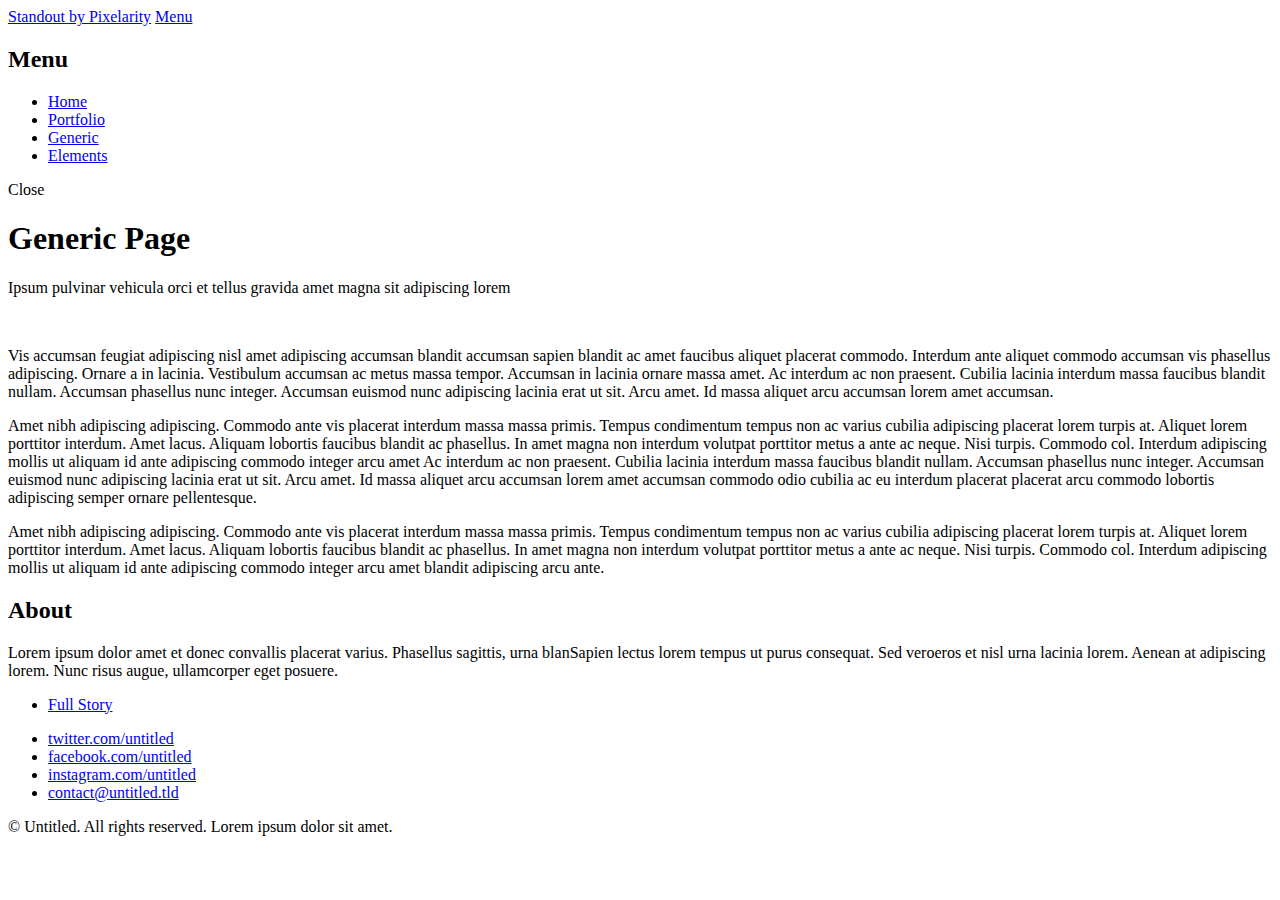
==== about.html @ 9362ce1c "Changed the links to actually work" ====
<!DOCTYPE HTML>
<!--
	Standout by Pixelarity
	pixelarity.com | hello@pixelarity.com
	License: pixelarity.com/license
-->
<html>
	<head>
		<title>Untitled</title>
		<meta charset="utf-8" />
		<meta name="viewport" content="width=device-width, initial-scale=1, user-scalable=no" />
		<link rel="stylesheet" href="assets/css/main.css" />
	</head>
	<body class="is-preload">

		<!-- Page wrapper -->
			<div id="page-wrapper">

				<!-- Header -->
					<header id="header">
						<span class="logo"><a href="index.html">Standout <span>by Pixelarity</span></a></span>
						<a href="#menu"><span>Menu</span></a>
					</header>

				<!-- Nav -->
					<nav id="menu">
						<div class="inner">
							<h2>Menu</h2>
							<ul class="links">
								<li><a href="index.html">Home</a></li>
								<li><a href="portfolio.html">Portfolio</a></li>
								<li><a href="generic.html">Generic</a></li>
								<li><a href="elements.html">Elements</a></li>
							</ul>
							<a class="close"><span>Close</span></a>
						</div>
					</nav>

				<!-- Main -->
					<section id="main" class="wrapper style2">
						<div class="inner">
							<header class="major special">
								<h1>Generic Page</h1>
								<p>Ipsum pulvinar vehicula orci et tellus gravida amet magna sit adipiscing lorem</p>
							</header>
							<a href="#" class="image main"><img src="images/slides/slide01.jpg" alt="" /></a>
							<p>Vis accumsan feugiat adipiscing nisl amet adipiscing accumsan blandit accumsan sapien blandit ac amet faucibus aliquet placerat commodo. Interdum ante aliquet commodo accumsan vis phasellus adipiscing. Ornare a in lacinia. Vestibulum accumsan ac metus massa tempor. Accumsan in lacinia ornare massa amet. Ac interdum ac non praesent. Cubilia lacinia interdum massa faucibus blandit nullam. Accumsan phasellus nunc integer. Accumsan euismod nunc adipiscing lacinia erat ut sit. Arcu amet. Id massa aliquet arcu accumsan lorem amet accumsan.</p>
							<p>Amet nibh adipiscing adipiscing. Commodo ante vis placerat interdum massa massa primis. Tempus condimentum tempus non ac varius cubilia adipiscing placerat lorem turpis at. Aliquet lorem porttitor interdum. Amet lacus. Aliquam lobortis faucibus blandit ac phasellus. In amet magna non interdum volutpat porttitor metus a ante ac neque. Nisi turpis. Commodo col. Interdum adipiscing mollis ut aliquam id ante adipiscing commodo integer arcu amet Ac interdum ac non praesent. Cubilia lacinia interdum massa faucibus blandit nullam. Accumsan phasellus nunc integer. Accumsan euismod nunc adipiscing lacinia erat ut sit. Arcu amet. Id massa aliquet arcu accumsan lorem amet accumsan commodo odio cubilia ac eu interdum placerat placerat arcu commodo lobortis adipiscing semper ornare pellentesque.</p>
							<p>Amet nibh adipiscing adipiscing. Commodo ante vis placerat interdum massa massa primis. Tempus condimentum tempus non ac varius cubilia adipiscing placerat lorem turpis at. Aliquet lorem porttitor interdum. Amet lacus. Aliquam lobortis faucibus blandit ac phasellus. In amet magna non interdum volutpat porttitor metus a ante ac neque. Nisi turpis. Commodo col. Interdum adipiscing mollis ut aliquam id ante adipiscing commodo integer arcu amet blandit adipiscing arcu ante.</p>
						</div>
					</section>

				<!-- Footer -->
					<section id="footer" class="wrapper">
						<div class="inner">
							<div class="split">
								<div class="content">
									<header>
										<h2>About</h2>
									</header>
									<p>Lorem ipsum dolor amet et donec convallis placerat varius. Phasellus sagittis, urna blanSapien lectus lorem tempus ut purus consequat. Sed veroeros et nisl urna lacinia lorem. Aenean at adipiscing lorem. Nunc risus augue, ullamcorper eget posuere.</p>
									<ul class="actions">
										<li><a href="#" class="button next">Full Story</a></li>
									</ul>
								</div>
								<ul class="contact-icons">
									<li><a href="#" class="icon brands alt fa-twitter"><span class="label">twitter.com/untitled</span></a></li>
									<li><a href="#" class="icon brands alt fa-facebook-f"><span class="label">facebook.com/untitled</span></a></li>
									<li><a href="#" class="icon brands alt fa-instagram"><span class="label">instagram.com/untitled</span></a></li>
									<li><a href="#" class="icon solid alt fa-envelope"><span class="label">contact@untitled.tld</span></a></li>
								</ul>
							</div>
						</div>
					</section>

				<!-- Copyright -->
					<section class="wrapper style2 copyright">
						<div class="inner">
							&copy; Untitled. All rights reserved. Lorem ipsum dolor sit amet.
						</div>
					</section>

			</div>

		<!-- Scripts -->
			<script src="assets/js/jquery.min.js"></script>
			<script src="assets/js/jquery.scrollex.min.js"></script>
			<script src="assets/js/jquery.scrolly.min.js"></script>
			<script src="assets/js/browser.min.js"></script>
			<script src="assets/js/breakpoints.min.js"></script>
			<script src="assets/js/util.js"></script>
			<script src="assets/js/main.js"></script>

	</body>
</html>
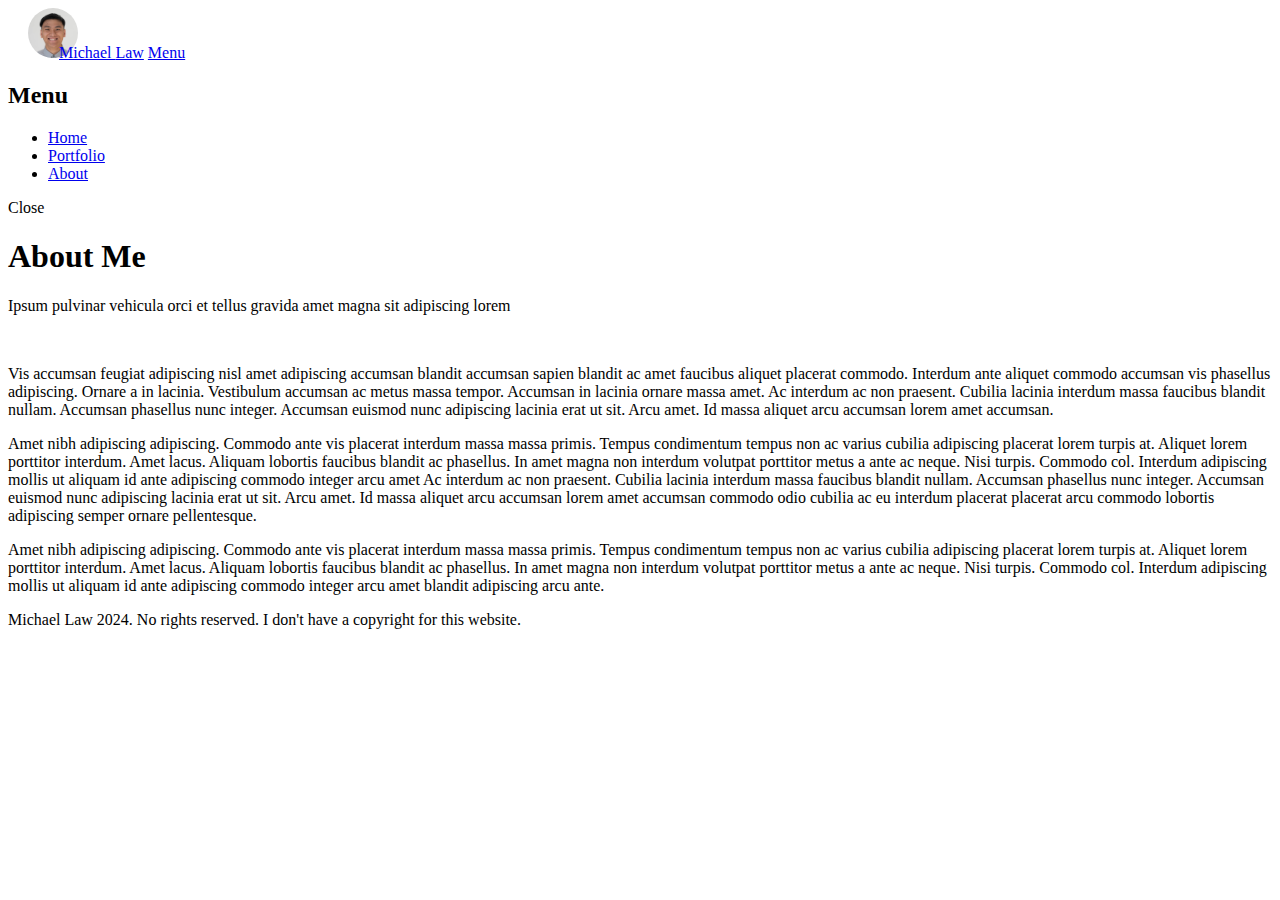
==== commit 486b4d3c: "Polished up home page, portfolio, and about" ====
--- a/about.html
+++ b/about.html
@@ -6,7 +6,7 @@
 -->
 <html>
 	<head>
-		<title>Untitled</title>
+		<title>About</title>
 		<meta charset="utf-8" />
 		<meta name="viewport" content="width=device-width, initial-scale=1, user-scalable=no" />
 		<link rel="stylesheet" href="assets/css/main.css" />
@@ -18,7 +18,8 @@
 
 				<!-- Header -->
 					<header id="header">
-						<span class="logo"><a href="index.html">Standout <span>by Pixelarity</span></a></span>
+						<img src="images/self portrait.jpg" style="margin-left:20px;margin-right:-23px;width:50px;height:50px;border-radius:50%;">
+						<span class="logo"><a href="index.html">Michael <span>Law</span></a></span>
 						<a href="#menu"><span>Menu</span></a>
 					</header>
 
@@ -29,8 +30,7 @@
 							<ul class="links">
 								<li><a href="index.html">Home</a></li>
 								<li><a href="portfolio.html">Portfolio</a></li>
-								<li><a href="generic.html">Generic</a></li>
-								<li><a href="elements.html">Elements</a></li>
+								<li><a href="about.html">About</a></li>
 							</ul>
 							<a class="close"><span>Close</span></a>
 						</div>
@@ -40,7 +40,7 @@
 					<section id="main" class="wrapper style2">
 						<div class="inner">
 							<header class="major special">
-								<h1>Generic Page</h1>
+								<h1>About Me</h1>
 								<p>Ipsum pulvinar vehicula orci et tellus gravida amet magna sit adipiscing lorem</p>
 							</header>
 							<a href="#" class="image main"><img src="images/slides/slide01.jpg" alt="" /></a>
@@ -51,7 +51,8 @@
 					</section>
 
 				<!-- Footer -->
-					<section id="footer" class="wrapper">
+				<!-- this section kinda irrelevant, might consider removing CONSIDER REMOVING PLEASE I BEG OF YOU -->
+					<!-- <section id="footer" class="wrapper">
 						<div class="inner">
 							<div class="split">
 								<div class="content">
@@ -64,19 +65,20 @@
 									</ul>
 								</div>
 								<ul class="contact-icons">
-									<li><a href="#" class="icon brands alt fa-twitter"><span class="label">twitter.com/untitled</span></a></li>
-									<li><a href="#" class="icon brands alt fa-facebook-f"><span class="label">facebook.com/untitled</span></a></li>
-									<li><a href="#" class="icon brands alt fa-instagram"><span class="label">instagram.com/untitled</span></a></li>
-									<li><a href="#" class="icon solid alt fa-envelope"><span class="label">contact@untitled.tld</span></a></li>
+									<li><a href="https://www.linkedin.com/in/mlaw2/" class="icon brands alt fa-linkedin"><span class="label">Michael Law</span></a></li>
+									<li><a href="mailto:lawmichael@duck.com" class="icon solid alt fa-envelope"><span class="label">lawmichael@duck.com</span></a></li>
+									<li><a href="tel:+16269415005" class="icon solid alt fa-phone"><span class="label">+1 (626) 941 - 5005</span></a></li>
 								</ul>
 							</div>
 						</div>
-					</section>
+					</section> -->
 
 				<!-- Copyright -->
+					<!-- <section class="wrapper style2 copyright"> -->
 					<section class="wrapper style2 copyright">
 						<div class="inner">
-							&copy; Untitled. All rights reserved. Lorem ipsum dolor sit amet.
+							Michael Law 2024. No rights reserved. I don't have a copyright for this website.
+							<!--&copy; is the symbol for copyright. I don't have a copyright so no symbol rn-->
 						</div>
 					</section>
 
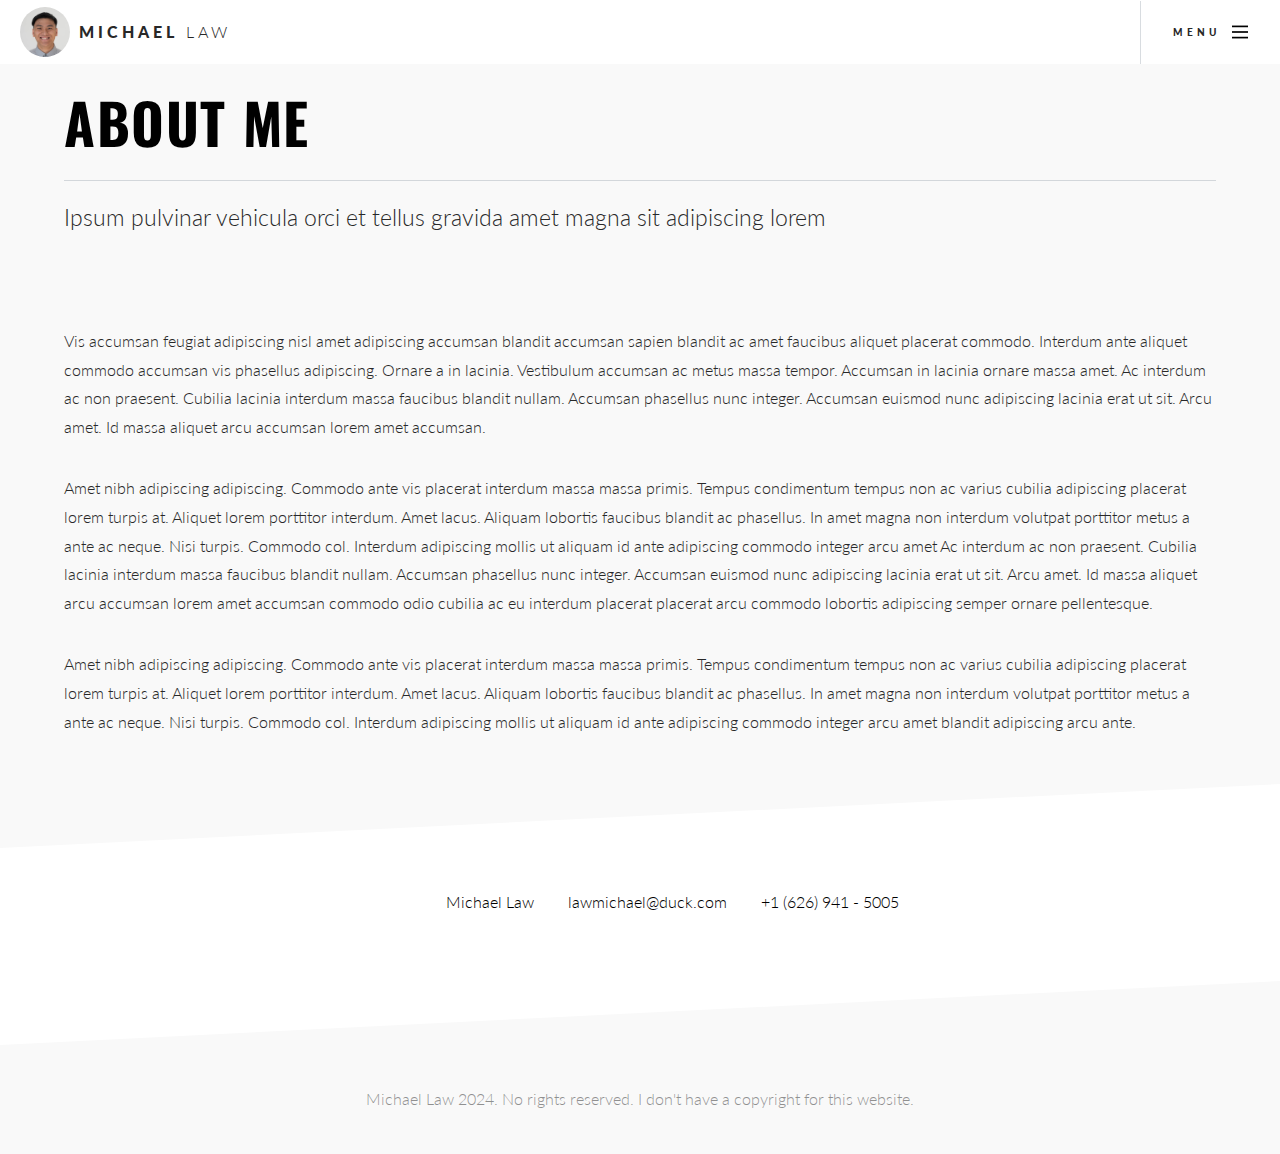
==== commit 66aa731a: "Made adjustments to about page formatting" ====
--- a/about.html
+++ b/about.html
@@ -37,9 +37,9 @@
 					</nav>
 
 				<!-- Main -->
-					<section id="main" class="wrapper style2">
+					<section id="main" class="wrapper style2" style="padding-bottom: 80px; margin-top: -80px;">
 						<div class="inner">
-							<header class="major special">
+							<header class="major special" style="margin-bottom: 0px;">
 								<h1>About Me</h1>
 								<p>Ipsum pulvinar vehicula orci et tellus gravida amet magna sit adipiscing lorem</p>
 							</header>
@@ -52,30 +52,22 @@
 
 				<!-- Footer -->
 				<!-- this section kinda irrelevant, might consider removing CONSIDER REMOVING PLEASE I BEG OF YOU -->
-					<!-- <section id="footer" class="wrapper">
+					<section id="footer" class="wrapper" style="padding: 40px 0 80px">
 						<div class="inner">
 							<div class="split">
-								<div class="content">
-									<header>
-										<h2>About</h2>
-									</header>
-									<p>Lorem ipsum dolor amet et donec convallis placerat varius. Phasellus sagittis, urna blanSapien lectus lorem tempus ut purus consequat. Sed veroeros et nisl urna lacinia lorem. Aenean at adipiscing lorem. Nunc risus augue, ullamcorper eget posuere.</p>
-									<ul class="actions">
-										<li><a href="#" class="button next">Full Story</a></li>
-									</ul>
-								</div>
-								<ul class="contact-icons">
-									<li><a href="https://www.linkedin.com/in/mlaw2/" class="icon brands alt fa-linkedin"><span class="label">Michael Law</span></a></li>
-									<li><a href="mailto:lawmichael@duck.com" class="icon solid alt fa-envelope"><span class="label">lawmichael@duck.com</span></a></li>
-									<li><a href="tel:+16269415005" class="icon solid alt fa-phone"><span class="label">+1 (626) 941 - 5005</span></a></li>
+
+								<ul class="contact-icons" style="margin: auto;">
+									<a href="https://www.linkedin.com/in/mlaw2/" class="icon brands alt fa-linkedin" style="margin: 15px;"><span class="label">Michael Law</span></a>
+									<a href="mailto:lawmichael@duck.com" class="icon solid alt fa-envelope" style="margin: 15px;"><span class="label">lawmichael@duck.com</span></a>
+									<a href="tel:+16269415005" class="icon solid alt fa-phone" style="margin: 15px;"><span class="label">+1 (626) 941 - 5005</span></a>
 								</ul>
 							</div>
 						</div>
-					</section> -->
+					</section>
 
 				<!-- Copyright -->
 					<!-- <section class="wrapper style2 copyright"> -->
-					<section class="wrapper style2 copyright">
+					<section class="wrapper style2 copyright" style="padding:40px">
 						<div class="inner">
 							Michael Law 2024. No rights reserved. I don't have a copyright for this website.
 							<!--&copy; is the symbol for copyright. I don't have a copyright so no symbol rn-->
--- a/assets/css/main.css
+++ b/assets/css/main.css
@@ -0,0 +1,4693 @@
+@import url(fontawesome-all.min.css);
+@import url("https://fonts.googleapis.com/css?family=Lato:300,400,700,900|Oswald:600");
+
+/*
+	Standout by Pixelarity
+	pixelarity.com | hello@pixelarity.com
+	License: pixelarity.com/license
+*/
+
+html, body, div, span, applet, object,
+iframe, h1, h2, h3, h4, h5, h6, p, blockquote,
+pre, a, abbr, acronym, address, big, cite,
+code, del, dfn, em, img, ins, kbd, q, s, samp,
+small, strike, strong, sub, sup, tt, var, b,
+u, i, center, dl, dt, dd, ol, ul, li, fieldset,
+form, label, legend, table, caption, tbody,
+tfoot, thead, tr, th, td, article, aside,
+canvas, details, embed, figure, figcaption,
+footer, header, hgroup, menu, nav, output, ruby,
+section, summary, time, mark, audio, video {
+	margin: 0;
+	padding: 0;
+	border: 0;
+	font-size: 100%;
+	font: inherit;
+	vertical-align: baseline;}
+
+article, aside, details, figcaption, figure,
+footer, header, hgroup, menu, nav, section {
+	display: block;}
+
+body {
+	line-height: 1;
+}
+
+ol, ul {
+	list-style: none;
+}
+
+blockquote, q {
+	quotes: none;
+}
+
+	blockquote:before, blockquote:after, q:before, q:after {
+		content: '';
+		content: none;
+	}
+
+table {
+	border-collapse: collapse;
+	border-spacing: 0;
+}
+
+body {
+	-webkit-text-size-adjust: none;
+}
+
+mark {
+	background-color: transparent;
+	color: inherit;
+}
+
+input::-moz-focus-inner {
+	border: 0;
+	padding: 0;
+}
+
+input, select, textarea {
+	-moz-appearance: none;
+	-webkit-appearance: none;
+	-ms-appearance: none;
+	appearance: none;
+}
+
+/* Basic */
+
+	@-ms-viewport {
+		width: device-width;
+	}
+
+	body {
+		-ms-overflow-style: scrollbar;
+	}
+
+	@media screen and (max-width: 480px) {
+
+		html, body {
+			min-width: 320px;
+		}
+
+	}
+
+	html {
+		box-sizing: border-box;
+	}
+
+	*, *:before, *:after {
+		box-sizing: inherit;
+	}
+
+	body {
+		background: #ffffff;
+	}
+
+		body.is-preload *, body.is-preload *:before, body.is-preload *:after {
+			-moz-animation: none !important;
+			-webkit-animation: none !important;
+			-ms-animation: none !important;
+			animation: none !important;
+			-moz-transition: none !important;
+			-webkit-transition: none !important;
+			-ms-transition: none !important;
+			transition: none !important;
+		}
+
+/* Typography */
+
+	html {
+		font-size: 15pt;
+	}
+
+		@media screen and (max-width: 1680px) {
+
+			html {
+				font-size: 13pt;
+			}
+
+		}
+
+		@media screen and (max-width: 1280px) {
+
+			html {
+				font-size: 12pt;
+			}
+
+		}
+
+		@media screen and (max-width: 980px) {
+
+			html {
+				font-size: 12pt;
+			}
+
+		}
+
+		@media screen and (max-width: 480px) {
+
+			html {
+				font-size: 12pt;
+			}
+
+		}
+
+		@media screen and (max-width: 360px) {
+
+			html {
+				font-size: 11pt;
+			}
+
+		}
+
+	body {
+		background-color: #ffffff;
+		color: #282828;
+	}
+
+	body, input, select, textarea {
+		font-family: "Lato", Helvetica, sans-serif;
+		font-weight: 300;
+		font-size: 1rem;
+		line-height: 1.8;
+	}
+
+	a {
+		-moz-transition: color 0.2s ease-in-out;
+		-webkit-transition: color 0.2s ease-in-out;
+		-ms-transition: color 0.2s ease-in-out;
+		transition: color 0.2s ease-in-out;
+		text-decoration: underline;
+	}
+
+		a:hover {
+			text-decoration: none;
+		}
+
+	strong, b {
+		font-weight: 900;
+	}
+
+	em, i {
+		font-style: italic;
+	}
+
+	p {
+		margin: 0 0 2rem 0;
+	}
+
+	h1, h2, h3, h4, h5, h6 {
+		font-weight: 900;
+		letter-spacing: 0.25rem;
+		line-height: 1.5;
+		margin: 0 0 1.5rem 0;
+		text-transform: uppercase;
+	}
+
+		h1 a, h2 a, h3 a, h4 a, h5 a, h6 a {
+			color: inherit;
+			text-decoration: none;
+		}
+
+	h1 {
+		font-family: "Oswald", Helvetica, sans-serif;
+		font-size: 4rem;
+		letter-spacing: 0.1rem;
+	}
+
+	h2 {
+		font-size: 1.75rem;
+	}
+
+	h3 {
+		font-size: 1.5rem;
+	}
+
+	h4 {
+		font-size: 1.25rem;
+	}
+
+	h5 {
+		font-size: 1rem;
+	}
+
+	h6 {
+		font-size: 0.75rem;
+	}
+
+	@media screen and (max-width: 1280px) {
+
+		h1 {
+			font-size: 3.5rem;
+		}
+
+	}
+
+	@media screen and (max-width: 980px) {
+
+		h1 {
+			font-size: 3rem;
+		}
+
+		h2 {
+			font-size: 1.5rem;
+		}
+
+		h3 {
+			font-size: 1.25rem;
+		}
+
+	}
+
+	@media screen and (max-width: 736px) {
+
+		h1 {
+			font-size: 1.75rem;
+		}
+
+		h2 {
+			font-size: 1.5rem;
+		}
+
+		h3 {
+			font-size: 1.25rem;
+		}
+
+	}
+
+	sub {
+		font-size: 0.8rem;
+		position: relative;
+		top: 0.5rem;
+	}
+
+	sup {
+		font-size: 0.8rem;
+		position: relative;
+		top: -0.5rem;
+	}
+
+	blockquote {
+		border-left: solid 0.5rem;
+		font-style: italic;
+		margin: 0 0 2rem 0;
+		padding: 1rem 0 1rem 2rem;
+	}
+
+	code {
+		border-radius: 10px;
+		border: solid 1px;
+		font-family: "Courier New", monospace;
+		font-size: 0.9rem;
+		margin: 0 0.25rem;
+		padding: 0.25rem 0.65rem;
+	}
+
+	pre {
+		-webkit-overflow-scrolling: touch;
+		font-family: "Courier New", monospace;
+		font-size: 0.9rem;
+		margin: 0 0 2rem 0;
+	}
+
+		pre code {
+			display: block;
+			line-height: 1.75;
+			padding: 1rem 1.5rem;
+			overflow-x: auto;
+		}
+
+	hr {
+		border: 0;
+		border-bottom: solid 1px;
+		margin: 2rem 0;
+	}
+
+		hr.major {
+			margin: 4rem 0;
+		}
+
+		@media screen and (max-width: 736px) {
+
+			hr.major {
+				margin: 3rem 0;
+			}
+
+		}
+
+	input, select, textarea {
+		color: #000000;
+	}
+
+	a {
+		color: #000000;
+	}
+
+	strong, b {
+		color: #000000;
+	}
+
+	h1, h2, h3, h4, h5, h6 {
+		color: #000000;
+	}
+
+	blockquote {
+		border-left-color: rgba(99, 116, 133, 0.25);
+	}
+
+	code {
+		background: rgba(99, 116, 133, 0.075);
+		border-color: rgba(99, 116, 133, 0.25);
+	}
+
+	hr {
+		border-bottom-color: rgba(99, 116, 133, 0.25);
+	}
+
+/* Row */
+
+	.row {
+		display: flex;
+		flex-wrap: wrap;
+		box-sizing: border-box;
+		align-items: stretch;
+	}
+
+		.row > * {
+			box-sizing: border-box;
+		}
+
+		.row.gtr-uniform > * > :last-child {
+			margin-bottom: 0;
+		}
+
+		.row.aln-left {
+			justify-content: flex-start;
+		}
+
+		.row.aln-center {
+			justify-content: center;
+		}
+
+		.row.aln-right {
+			justify-content: flex-end;
+		}
+
+		.row.aln-top {
+			align-items: flex-start;
+		}
+
+		.row.aln-middle {
+			align-items: center;
+		}
+
+		.row.aln-bottom {
+			align-items: flex-end;
+		}
+
+		.row > .imp {
+			order: -1;
+		}
+
+		.row > .col-1 {
+			width: 8.33333%;
+		}
+
+		.row > .off-1 {
+			margin-left: 8.33333%;
+		}
+
+		.row > .col-2 {
+			width: 16.66667%;
+		}
+
+		.row > .off-2 {
+			margin-left: 16.66667%;
+		}
+
+		.row > .col-3 {
+			width: 25%;
+		}
+
+		.row > .off-3 {
+			margin-left: 25%;
+		}
+
+		.row > .col-4 {
+			width: 33.33333%;
+		}
+
+		.row > .off-4 {
+			margin-left: 33.33333%;
+		}
+
+		.row > .col-5 {
+			width: 41.66667%;
+		}
+
+		.row > .off-5 {
+			margin-left: 41.66667%;
+		}
+
+		.row > .col-6 {
+			width: 50%;
+		}
+
+		.row > .off-6 {
+			margin-left: 50%;
+		}
+
+		.row > .col-7 {
+			width: 58.33333%;
+		}
+
+		.row > .off-7 {
+			margin-left: 58.33333%;
+		}
+
+		.row > .col-8 {
+			width: 66.66667%;
+		}
+
+		.row > .off-8 {
+			margin-left: 66.66667%;
+		}
+
+		.row > .col-9 {
+			width: 75%;
+		}
+
+		.row > .off-9 {
+			margin-left: 75%;
+		}
+
+		.row > .col-10 {
+			width: 83.33333%;
+		}
+
+		.row > .off-10 {
+			margin-left: 83.33333%;
+		}
+
+		.row > .col-11 {
+			width: 91.66667%;
+		}
+
+		.row > .off-11 {
+			margin-left: 91.66667%;
+		}
+
+		.row > .col-12 {
+			width: 100%;
+		}
+
+		.row > .off-12 {
+			margin-left: 100%;
+		}
+
+		.row.gtr-0 {
+			margin-top: 0;
+			margin-left: 0rem;
+		}
+
+			.row.gtr-0 > * {
+				padding: 0 0 0 0rem;
+			}
+
+			.row.gtr-0.gtr-uniform {
+				margin-top: 0rem;
+			}
+
+				.row.gtr-0.gtr-uniform > * {
+					padding-top: 0rem;
+				}
+
+		.row.gtr-25 {
+			margin-top: 0;
+			margin-left: -0.5rem;
+		}
+
+			.row.gtr-25 > * {
+				padding: 0 0 0 0.5rem;
+			}
+
+			.row.gtr-25.gtr-uniform {
+				margin-top: -0.5rem;
+			}
+
+				.row.gtr-25.gtr-uniform > * {
+					padding-top: 0.5rem;
+				}
+
+		.row.gtr-50 {
+			margin-top: 0;
+			margin-left: -1rem;
+		}
+
+			.row.gtr-50 > * {
+				padding: 0 0 0 1rem;
+			}
+
+			.row.gtr-50.gtr-uniform {
+				margin-top: -1rem;
+			}
+
+				.row.gtr-50.gtr-uniform > * {
+					padding-top: 1rem;
+				}
+
+		.row {
+			margin-top: 0;
+			margin-left: -2rem;
+		}
+
+			.row > * {
+				padding: 0 0 0 2rem;
+			}
+
+			.row.gtr-uniform {
+				margin-top: -2rem;
+			}
+
+				.row.gtr-uniform > * {
+					padding-top: 2rem;
+				}
+
+		.row.gtr-150 {
+			margin-top: 0;
+			margin-left: -3rem;
+		}
+
+			.row.gtr-150 > * {
+				padding: 0 0 0 3rem;
+			}
+
+			.row.gtr-150.gtr-uniform {
+				margin-top: -3rem;
+			}
+
+				.row.gtr-150.gtr-uniform > * {
+					padding-top: 3rem;
+				}
+
+		.row.gtr-200 {
+			margin-top: 0;
+			margin-left: -4rem;
+		}
+
+			.row.gtr-200 > * {
+				padding: 0 0 0 4rem;
+			}
+
+			.row.gtr-200.gtr-uniform {
+				margin-top: -4rem;
+			}
+
+				.row.gtr-200.gtr-uniform > * {
+					padding-top: 4rem;
+				}
+
+		@media screen and (max-width: 1680px) {
+
+			.row {
+				display: flex;
+				flex-wrap: wrap;
+				box-sizing: border-box;
+				align-items: stretch;
+			}
+
+				.row > * {
+					box-sizing: border-box;
+				}
+
+				.row.gtr-uniform > * > :last-child {
+					margin-bottom: 0;
+				}
+
+				.row.aln-left {
+					justify-content: flex-start;
+				}
+
+				.row.aln-center {
+					justify-content: center;
+				}
+
+				.row.aln-right {
+					justify-content: flex-end;
+				}
+
+				.row.aln-top {
+					align-items: flex-start;
+				}
+
+				.row.aln-middle {
+					align-items: center;
+				}
+
+				.row.aln-bottom {
+					align-items: flex-end;
+				}
+
+				.row > .imp-xlarge {
+					order: -1;
+				}
+
+				.row > .col-1-xlarge {
+					width: 8.33333%;
+				}
+
+				.row > .off-1-xlarge {
+					margin-left: 8.33333%;
+				}
+
+				.row > .col-2-xlarge {
+					width: 16.66667%;
+				}
+
+				.row > .off-2-xlarge {
+					margin-left: 16.66667%;
+				}
+
+				.row > .col-3-xlarge {
+					width: 25%;
+				}
+
+				.row > .off-3-xlarge {
+					margin-left: 25%;
+				}
+
+				.row > .col-4-xlarge {
+					width: 33.33333%;
+				}
+
+				.row > .off-4-xlarge {
+					margin-left: 33.33333%;
+				}
+
+				.row > .col-5-xlarge {
+					width: 41.66667%;
+				}
+
+				.row > .off-5-xlarge {
+					margin-left: 41.66667%;
+				}
+
+				.row > .col-6-xlarge {
+					width: 50%;
+				}
+
+				.row > .off-6-xlarge {
+					margin-left: 50%;
+				}
+
+				.row > .col-7-xlarge {
+					width: 58.33333%;
+				}
+
+				.row > .off-7-xlarge {
+					margin-left: 58.33333%;
+				}
+
+				.row > .col-8-xlarge {
+					width: 66.66667%;
+				}
+
+				.row > .off-8-xlarge {
+					margin-left: 66.66667%;
+				}
+
+				.row > .col-9-xlarge {
+					width: 75%;
+				}
+
+				.row > .off-9-xlarge {
+					margin-left: 75%;
+				}
+
+				.row > .col-10-xlarge {
+					width: 83.33333%;
+				}
+
+				.row > .off-10-xlarge {
+					margin-left: 83.33333%;
+				}
+
+				.row > .col-11-xlarge {
+					width: 91.66667%;
+				}
+
+				.row > .off-11-xlarge {
+					margin-left: 91.66667%;
+				}
+
+				.row > .col-12-xlarge {
+					width: 100%;
+				}
+
+				.row > .off-12-xlarge {
+					margin-left: 100%;
+				}
+
+				.row.gtr-0 {
+					margin-top: 0;
+					margin-left: 0rem;
+				}
+
+					.row.gtr-0 > * {
+						padding: 0 0 0 0rem;
+					}
+
+					.row.gtr-0.gtr-uniform {
+						margin-top: 0rem;
+					}
+
+						.row.gtr-0.gtr-uniform > * {
+							padding-top: 0rem;
+						}
+
+				.row.gtr-25 {
+					margin-top: 0;
+					margin-left: -0.5rem;
+				}
+
+					.row.gtr-25 > * {
+						padding: 0 0 0 0.5rem;
+					}
+
+					.row.gtr-25.gtr-uniform {
+						margin-top: -0.5rem;
+					}
+
+						.row.gtr-25.gtr-uniform > * {
+							padding-top: 0.5rem;
+						}
+
+				.row.gtr-50 {
+					margin-top: 0;
+					margin-left: -1rem;
+				}
+
+					.row.gtr-50 > * {
+						padding: 0 0 0 1rem;
+					}
+
+					.row.gtr-50.gtr-uniform {
+						margin-top: -1rem;
+					}
+
+						.row.gtr-50.gtr-uniform > * {
+							padding-top: 1rem;
+						}
+
+				.row {
+					margin-top: 0;
+					margin-left: -2rem;
+				}
+
+					.row > * {
+						padding: 0 0 0 2rem;
+					}
+
+					.row.gtr-uniform {
+						margin-top: -2rem;
+					}
+
+						.row.gtr-uniform > * {
+							padding-top: 2rem;
+						}
+
+				.row.gtr-150 {
+					margin-top: 0;
+					margin-left: -3rem;
+				}
+
+					.row.gtr-150 > * {
+						padding: 0 0 0 3rem;
+					}
+
+					.row.gtr-150.gtr-uniform {
+						margin-top: -3rem;
+					}
+
+						.row.gtr-150.gtr-uniform > * {
+							padding-top: 3rem;
+						}
+
+				.row.gtr-200 {
+					margin-top: 0;
+					margin-left: -4rem;
+				}
+
+					.row.gtr-200 > * {
+						padding: 0 0 0 4rem;
+					}
+
+					.row.gtr-200.gtr-uniform {
+						margin-top: -4rem;
+					}
+
+						.row.gtr-200.gtr-uniform > * {
+							padding-top: 4rem;
+						}
+
+		}
+
+		@media screen and (max-width: 1280px) {
+
+			.row {
+				display: flex;
+				flex-wrap: wrap;
+				box-sizing: border-box;
+				align-items: stretch;
+			}
+
+				.row > * {
+					box-sizing: border-box;
+				}
+
+				.row.gtr-uniform > * > :last-child {
+					margin-bottom: 0;
+				}
+
+				.row.aln-left {
+					justify-content: flex-start;
+				}
+
+				.row.aln-center {
+					justify-content: center;
+				}
+
+				.row.aln-right {
+					justify-content: flex-end;
+				}
+
+				.row.aln-top {
+					align-items: flex-start;
+				}
+
+				.row.aln-middle {
+					align-items: center;
+				}
+
+				.row.aln-bottom {
+					align-items: flex-end;
+				}
+
+				.row > .imp-large {
+					order: -1;
+				}
+
+				.row > .col-1-large {
+					width: 8.33333%;
+				}
+
+				.row > .off-1-large {
+					margin-left: 8.33333%;
+				}
+
+				.row > .col-2-large {
+					width: 16.66667%;
+				}
+
+				.row > .off-2-large {
+					margin-left: 16.66667%;
+				}
+
+				.row > .col-3-large {
+					width: 25%;
+				}
+
+				.row > .off-3-large {
+					margin-left: 25%;
+				}
+
+				.row > .col-4-large {
+					width: 33.33333%;
+				}
+
+				.row > .off-4-large {
+					margin-left: 33.33333%;
+				}
+
+				.row > .col-5-large {
+					width: 41.66667%;
+				}
+
+				.row > .off-5-large {
+					margin-left: 41.66667%;
+				}
+
+				.row > .col-6-large {
+					width: 50%;
+				}
+
+				.row > .off-6-large {
+					margin-left: 50%;
+				}
+
+				.row > .col-7-large {
+					width: 58.33333%;
+				}
+
+				.row > .off-7-large {
+					margin-left: 58.33333%;
+				}
+
+				.row > .col-8-large {
+					width: 66.66667%;
+				}
+
+				.row > .off-8-large {
+					margin-left: 66.66667%;
+				}
+
+				.row > .col-9-large {
+					width: 75%;
+				}
+
+				.row > .off-9-large {
+					margin-left: 75%;
+				}
+
+				.row > .col-10-large {
+					width: 83.33333%;
+				}
+
+				.row > .off-10-large {
+					margin-left: 83.33333%;
+				}
+
+				.row > .col-11-large {
+					width: 91.66667%;
+				}
+
+				.row > .off-11-large {
+					margin-left: 91.66667%;
+				}
+
+				.row > .col-12-large {
+					width: 100%;
+				}
+
+				.row > .off-12-large {
+					margin-left: 100%;
+				}
+
+				.row.gtr-0 {
+					margin-top: 0;
+					margin-left: 0rem;
+				}
+
+					.row.gtr-0 > * {
+						padding: 0 0 0 0rem;
+					}
+
+					.row.gtr-0.gtr-uniform {
+						margin-top: 0rem;
+					}
+
+						.row.gtr-0.gtr-uniform > * {
+							padding-top: 0rem;
+						}
+
+				.row.gtr-25 {
+					margin-top: 0;
+					margin-left: -0.375rem;
+				}
+
+					.row.gtr-25 > * {
+						padding: 0 0 0 0.375rem;
+					}
+
+					.row.gtr-25.gtr-uniform {
+						margin-top: -0.375rem;
+					}
+
+						.row.gtr-25.gtr-uniform > * {
+							padding-top: 0.375rem;
+						}
+
+				.row.gtr-50 {
+					margin-top: 0;
+					margin-left: -0.75rem;
+				}
+
+					.row.gtr-50 > * {
+						padding: 0 0 0 0.75rem;
+					}
+
+					.row.gtr-50.gtr-uniform {
+						margin-top: -0.75rem;
+					}
+
+						.row.gtr-50.gtr-uniform > * {
+							padding-top: 0.75rem;
+						}
+
+				.row {
+					margin-top: 0;
+					margin-left: -1.5rem;
+				}
+
+					.row > * {
+						padding: 0 0 0 1.5rem;
+					}
+
+					.row.gtr-uniform {
+						margin-top: -1.5rem;
+					}
+
+						.row.gtr-uniform > * {
+							padding-top: 1.5rem;
+						}
+
+				.row.gtr-150 {
+					margin-top: 0;
+					margin-left: -2.25rem;
+				}
+
+					.row.gtr-150 > * {
+						padding: 0 0 0 2.25rem;
+					}
+
+					.row.gtr-150.gtr-uniform {
+						margin-top: -2.25rem;
+					}
+
+						.row.gtr-150.gtr-uniform > * {
+							padding-top: 2.25rem;
+						}
+
+				.row.gtr-200 {
+					margin-top: 0;
+					margin-left: -3rem;
+				}
+
+					.row.gtr-200 > * {
+						padding: 0 0 0 3rem;
+					}
+
+					.row.gtr-200.gtr-uniform {
+						margin-top: -3rem;
+					}
+
+						.row.gtr-200.gtr-uniform > * {
+							padding-top: 3rem;
+						}
+
+		}
+
+		@media screen and (max-width: 980px) {
+
+			.row {
+				display: flex;
+				flex-wrap: wrap;
+				box-sizing: border-box;
+				align-items: stretch;
+			}
+
+				.row > * {
+					box-sizing: border-box;
+				}
+
+				.row.gtr-uniform > * > :last-child {
+					margin-bottom: 0;
+				}
+
+				.row.aln-left {
+					justify-content: flex-start;
+				}
+
+				.row.aln-center {
+					justify-content: center;
+				}
+
+				.row.aln-right {
+					justify-content: flex-end;
+				}
+
+				.row.aln-top {
+					align-items: flex-start;
+				}
+
+				.row.aln-middle {
+					align-items: center;
+				}
+
+				.row.aln-bottom {
+					align-items: flex-end;
+				}
+
+				.row > .imp-medium {
+					order: -1;
+				}
+
+				.row > .col-1-medium {
+					width: 8.33333%;
+				}
+
+				.row > .off-1-medium {
+					margin-left: 8.33333%;
+				}
+
+				.row > .col-2-medium {
+					width: 16.66667%;
+				}
+
+				.row > .off-2-medium {
+					margin-left: 16.66667%;
+				}
+
+				.row > .col-3-medium {
+					width: 25%;
+				}
+
+				.row > .off-3-medium {
+					margin-left: 25%;
+				}
+
+				.row > .col-4-medium {
+					width: 33.33333%;
+				}
+
+				.row > .off-4-medium {
+					margin-left: 33.33333%;
+				}
+
+				.row > .col-5-medium {
+					width: 41.66667%;
+				}
+
+				.row > .off-5-medium {
+					margin-left: 41.66667%;
+				}
+
+				.row > .col-6-medium {
+					width: 50%;
+				}
+
+				.row > .off-6-medium {
+					margin-left: 50%;
+				}
+
+				.row > .col-7-medium {
+					width: 58.33333%;
+				}
+
+				.row > .off-7-medium {
+					margin-left: 58.33333%;
+				}
+
+				.row > .col-8-medium {
+					width: 66.66667%;
+				}
+
+				.row > .off-8-medium {
+					margin-left: 66.66667%;
+				}
+
+				.row > .col-9-medium {
+					width: 75%;
+				}
+
+				.row > .off-9-medium {
+					margin-left: 75%;
+				}
+
+				.row > .col-10-medium {
+					width: 83.33333%;
+				}
+
+				.row > .off-10-medium {
+					margin-left: 83.33333%;
+				}
+
+				.row > .col-11-medium {
+					width: 91.66667%;
+				}
+
+				.row > .off-11-medium {
+					margin-left: 91.66667%;
+				}
+
+				.row > .col-12-medium {
+					width: 100%;
+				}
+
+				.row > .off-12-medium {
+					margin-left: 100%;
+				}
+
+				.row.gtr-0 {
+					margin-top: 0;
+					margin-left: 0rem;
+				}
+
+					.row.gtr-0 > * {
+						padding: 0 0 0 0rem;
+					}
+
+					.row.gtr-0.gtr-uniform {
+						margin-top: 0rem;
+					}
+
+						.row.gtr-0.gtr-uniform > * {
+							padding-top: 0rem;
+						}
+
+				.row.gtr-25 {
+					margin-top: 0;
+					margin-left: -0.375rem;
+				}
+
+					.row.gtr-25 > * {
+						padding: 0 0 0 0.375rem;
+					}
+
+					.row.gtr-25.gtr-uniform {
+						margin-top: -0.375rem;
+					}
+
+						.row.gtr-25.gtr-uniform > * {
+							padding-top: 0.375rem;
+						}
+
+				.row.gtr-50 {
+					margin-top: 0;
+					margin-left: -0.75rem;
+				}
+
+					.row.gtr-50 > * {
+						padding: 0 0 0 0.75rem;
+					}
+
+					.row.gtr-50.gtr-uniform {
+						margin-top: -0.75rem;
+					}
+
+						.row.gtr-50.gtr-uniform > * {
+							padding-top: 0.75rem;
+						}
+
+				.row {
+					margin-top: 0;
+					margin-left: -1.5rem;
+				}
+
+					.row > * {
+						padding: 0 0 0 1.5rem;
+					}
+
+					.row.gtr-uniform {
+						margin-top: -1.5rem;
+					}
+
+						.row.gtr-uniform > * {
+							padding-top: 1.5rem;
+						}
+
+				.row.gtr-150 {
+					margin-top: 0;
+					margin-left: -2.25rem;
+				}
+
+					.row.gtr-150 > * {
+						padding: 0 0 0 2.25rem;
+					}
+
+					.row.gtr-150.gtr-uniform {
+						margin-top: -2.25rem;
+					}
+
+						.row.gtr-150.gtr-uniform > * {
+							padding-top: 2.25rem;
+						}
+
+				.row.gtr-200 {
+					margin-top: 0;
+					margin-left: -3rem;
+				}
+
+					.row.gtr-200 > * {
+						padding: 0 0 0 3rem;
+					}
+
+					.row.gtr-200.gtr-uniform {
+						margin-top: -3rem;
+					}
+
+						.row.gtr-200.gtr-uniform > * {
+							padding-top: 3rem;
+						}
+
+		}
+
+		@media screen and (max-width: 736px) {
+
+			.row {
+				display: flex;
+				flex-wrap: wrap;
+				box-sizing: border-box;
+				align-items: stretch;
+			}
+
+				.row > * {
+					box-sizing: border-box;
+				}
+
+				.row.gtr-uniform > * > :last-child {
+					margin-bottom: 0;
+				}
+
+				.row.aln-left {
+					justify-content: flex-start;
+				}
+
+				.row.aln-center {
+					justify-content: center;
+				}
+
+				.row.aln-right {
+					justify-content: flex-end;
+				}
+
+				.row.aln-top {
+					align-items: flex-start;
+				}
+
+				.row.aln-middle {
+					align-items: center;
+				}
+
+				.row.aln-bottom {
+					align-items: flex-end;
+				}
+
+				.row > .imp-small {
+					order: -1;
+				}
+
+				.row > .col-1-small {
+					width: 8.33333%;
+				}
+
+				.row > .off-1-small {
+					margin-left: 8.33333%;
+				}
+
+				.row > .col-2-small {
+					width: 16.66667%;
+				}
+
+				.row > .off-2-small {
+					margin-left: 16.66667%;
+				}
+
+				.row > .col-3-small {
+					width: 25%;
+				}
+
+				.row > .off-3-small {
+					margin-left: 25%;
+				}
+
+				.row > .col-4-small {
+					width: 33.33333%;
+				}
+
+				.row > .off-4-small {
+					margin-left: 33.33333%;
+				}
+
+				.row > .col-5-small {
+					width: 41.66667%;
+				}
+
+				.row > .off-5-small {
+					margin-left: 41.66667%;
+				}
+
+				.row > .col-6-small {
+					width: 50%;
+				}
+
+				.row > .off-6-small {
+					margin-left: 50%;
+				}
+
+				.row > .col-7-small {
+					width: 58.33333%;
+				}
+
+				.row > .off-7-small {
+					margin-left: 58.33333%;
+				}
+
+				.row > .col-8-small {
+					width: 66.66667%;
+				}
+
+				.row > .off-8-small {
+					margin-left: 66.66667%;
+				}
+
+				.row > .col-9-small {
+					width: 75%;
+				}
+
+				.row > .off-9-small {
+					margin-left: 75%;
+				}
+
+				.row > .col-10-small {
+					width: 83.33333%;
+				}
+
+				.row > .off-10-small {
+					margin-left: 83.33333%;
+				}
+
+				.row > .col-11-small {
+					width: 91.66667%;
+				}
+
+				.row > .off-11-small {
+					margin-left: 91.66667%;
+				}
+
+				.row > .col-12-small {
+					width: 100%;
+				}
+
+				.row > .off-12-small {
+					margin-left: 100%;
+				}
+
+				.row.gtr-0 {
+					margin-top: 0;
+					margin-left: 0rem;
+				}
+
+					.row.gtr-0 > * {
+						padding: 0 0 0 0rem;
+					}
+
+					.row.gtr-0.gtr-uniform {
+						margin-top: 0rem;
+					}
+
+						.row.gtr-0.gtr-uniform > * {
+							padding-top: 0rem;
+						}
+
+				.row.gtr-25 {
+					margin-top: 0;
+					margin-left: -0.3125rem;
+				}
+
+					.row.gtr-25 > * {
+						padding: 0 0 0 0.3125rem;
+					}
+
+					.row.gtr-25.gtr-uniform {
+						margin-top: -0.3125rem;
+					}
+
+						.row.gtr-25.gtr-uniform > * {
+							padding-top: 0.3125rem;
+						}
+
+				.row.gtr-50 {
+					margin-top: 0;
+					margin-left: -0.625rem;
+				}
+
+					.row.gtr-50 > * {
+						padding: 0 0 0 0.625rem;
+					}
+
+					.row.gtr-50.gtr-uniform {
+						margin-top: -0.625rem;
+					}
+
+						.row.gtr-50.gtr-uniform > * {
+							padding-top: 0.625rem;
+						}
+
+				.row {
+					margin-top: 0;
+					margin-left: -1.25rem;
+				}
+
+					.row > * {
+						padding: 0 0 0 1.25rem;
+					}
+
+					.row.gtr-uniform {
+						margin-top: -1.25rem;
+					}
+
+						.row.gtr-uniform > * {
+							padding-top: 1.25rem;
+						}
+
+				.row.gtr-150 {
+					margin-top: 0;
+					margin-left: -1.875rem;
+				}
+
+					.row.gtr-150 > * {
+						padding: 0 0 0 1.875rem;
+					}
+
+					.row.gtr-150.gtr-uniform {
+						margin-top: -1.875rem;
+					}
+
+						.row.gtr-150.gtr-uniform > * {
+							padding-top: 1.875rem;
+						}
+
+				.row.gtr-200 {
+					margin-top: 0;
+					margin-left: -2.5rem;
+				}
+
+					.row.gtr-200 > * {
+						padding: 0 0 0 2.5rem;
+					}
+
+					.row.gtr-200.gtr-uniform {
+						margin-top: -2.5rem;
+					}
+
+						.row.gtr-200.gtr-uniform > * {
+							padding-top: 2.5rem;
+						}
+
+		}
+
+		@media screen and (max-width: 480px) {
+
+			.row {
+				display: flex;
+				flex-wrap: wrap;
+				box-sizing: border-box;
+				align-items: stretch;
+			}
+
+				.row > * {
+					box-sizing: border-box;
+				}
+
+				.row.gtr-uniform > * > :last-child {
+					margin-bottom: 0;
+				}
+
+				.row.aln-left {
+					justify-content: flex-start;
+				}
+
+				.row.aln-center {
+					justify-content: center;
+				}
+
+				.row.aln-right {
+					justify-content: flex-end;
+				}
+
+				.row.aln-top {
+					align-items: flex-start;
+				}
+
+				.row.aln-middle {
+					align-items: center;
+				}
+
+				.row.aln-bottom {
+					align-items: flex-end;
+				}
+
+				.row > .imp-xsmall {
+					order: -1;
+				}
+
+				.row > .col-1-xsmall {
+					width: 8.33333%;
+				}
+
+				.row > .off-1-xsmall {
+					margin-left: 8.33333%;
+				}
+
+				.row > .col-2-xsmall {
+					width: 16.66667%;
+				}
+
+				.row > .off-2-xsmall {
+					margin-left: 16.66667%;
+				}
+
+				.row > .col-3-xsmall {
+					width: 25%;
+				}
+
+				.row > .off-3-xsmall {
+					margin-left: 25%;
+				}
+
+				.row > .col-4-xsmall {
+					width: 33.33333%;
+				}
+
+				.row > .off-4-xsmall {
+					margin-left: 33.33333%;
+				}
+
+				.row > .col-5-xsmall {
+					width: 41.66667%;
+				}
+
+				.row > .off-5-xsmall {
+					margin-left: 41.66667%;
+				}
+
+				.row > .col-6-xsmall {
+					width: 50%;
+				}
+
+				.row > .off-6-xsmall {
+					margin-left: 50%;
+				}
+
+				.row > .col-7-xsmall {
+					width: 58.33333%;
+				}
+
+				.row > .off-7-xsmall {
+					margin-left: 58.33333%;
+				}
+
+				.row > .col-8-xsmall {
+					width: 66.66667%;
+				}
+
+				.row > .off-8-xsmall {
+					margin-left: 66.66667%;
+				}
+
+				.row > .col-9-xsmall {
+					width: 75%;
+				}
+
+				.row > .off-9-xsmall {
+					margin-left: 75%;
+				}
+
+				.row > .col-10-xsmall {
+					width: 83.33333%;
+				}
+
+				.row > .off-10-xsmall {
+					margin-left: 83.33333%;
+				}
+
+				.row > .col-11-xsmall {
+					width: 91.66667%;
+				}
+
+				.row > .off-11-xsmall {
+					margin-left: 91.66667%;
+				}
+
+				.row > .col-12-xsmall {
+					width: 100%;
+				}
+
+				.row > .off-12-xsmall {
+					margin-left: 100%;
+				}
+
+				.row.gtr-0 {
+					margin-top: 0;
+					margin-left: 0rem;
+				}
+
+					.row.gtr-0 > * {
+						padding: 0 0 0 0rem;
+					}
+
+					.row.gtr-0.gtr-uniform {
+						margin-top: 0rem;
+					}
+
+						.row.gtr-0.gtr-uniform > * {
+							padding-top: 0rem;
+						}
+
+				.row.gtr-25 {
+					margin-top: 0;
+					margin-left: -0.3125rem;
+				}
+
+					.row.gtr-25 > * {
+						padding: 0 0 0 0.3125rem;
+					}
+
+					.row.gtr-25.gtr-uniform {
+						margin-top: -0.3125rem;
+					}
+
+						.row.gtr-25.gtr-uniform > * {
+							padding-top: 0.3125rem;
+						}
+
+				.row.gtr-50 {
+					margin-top: 0;
+					margin-left: -0.625rem;
+				}
+
+					.row.gtr-50 > * {
+						padding: 0 0 0 0.625rem;
+					}
+
+					.row.gtr-50.gtr-uniform {
+						margin-top: -0.625rem;
+					}
+
+						.row.gtr-50.gtr-uniform > * {
+							padding-top: 0.625rem;
+						}
+
+				.row {
+					margin-top: 0;
+					margin-left: -1.25rem;
+				}
+
+					.row > * {
+						padding: 0 0 0 1.25rem;
+					}
+
+					.row.gtr-uniform {
+						margin-top: -1.25rem;
+					}
+
+						.row.gtr-uniform > * {
+							padding-top: 1.25rem;
+						}
+
+				.row.gtr-150 {
+					margin-top: 0;
+					margin-left: -1.875rem;
+				}
+
+					.row.gtr-150 > * {
+						padding: 0 0 0 1.875rem;
+					}
+
+					.row.gtr-150.gtr-uniform {
+						margin-top: -1.875rem;
+					}
+
+						.row.gtr-150.gtr-uniform > * {
+							padding-top: 1.875rem;
+						}
+
+				.row.gtr-200 {
+					margin-top: 0;
+					margin-left: -2.5rem;
+				}
+
+					.row.gtr-200 > * {
+						padding: 0 0 0 2.5rem;
+					}
+
+					.row.gtr-200.gtr-uniform {
+						margin-top: -2.5rem;
+					}
+
+						.row.gtr-200.gtr-uniform > * {
+							padding-top: 2.5rem;
+						}
+
+		}
+
+/* Box */
+
+	.box {
+		border: solid 1px;
+		border-radius: 10px;
+		margin-bottom: 2rem;
+		padding: 1.5rem;
+	}
+
+		.box > :last-child {
+			margin-bottom: 0;
+		}
+
+		.box.alt {
+			border: 0;
+			border-radius: 0;
+			padding: 0;
+		}
+
+	.box {
+		border-color: rgba(99, 116, 133, 0.25);
+	}
+
+/* Button */
+
+	input[type="submit"],
+	input[type="reset"],
+	input[type="button"],
+	button,
+	.button {
+		-moz-appearance: none;
+		-webkit-appearance: none;
+		-ms-appearance: none;
+		appearance: none;
+		-moz-transition: background-color 0.2s ease-in-out, color 0.2s ease-in-out;
+		-webkit-transition: background-color 0.2s ease-in-out, color 0.2s ease-in-out;
+		-ms-transition: background-color 0.2s ease-in-out, color 0.2s ease-in-out;
+		transition: background-color 0.2s ease-in-out, color 0.2s ease-in-out;
+		border-radius: 10px;
+		border: 2px solid;
+		cursor: pointer;
+		display: inline-block;
+		font-size: 0.7rem;
+		font-weight: 900;
+		height: 3rem;
+		letter-spacing: 0.1rem;
+		line-height: 2.75rem;
+		padding: 0 1.5rem;
+		position: relative;
+		text-align: center;
+		text-decoration: none;
+		text-transform: uppercase;
+		white-space: nowrap;
+	}
+
+		input[type="submit"].icon,
+		input[type="reset"].icon,
+		input[type="button"].icon,
+		button.icon,
+		.button.icon {
+			border-bottom: 2px solid;
+		}
+
+			input[type="submit"].icon:before,
+			input[type="reset"].icon:before,
+			input[type="button"].icon:before,
+			button.icon:before,
+			.button.icon:before {
+				margin-right: 0.5rem;
+			}
+
+		input[type="submit"].fit,
+		input[type="reset"].fit,
+		input[type="button"].fit,
+		button.fit,
+		.button.fit {
+			width: 100%;
+		}
+
+		input[type="submit"].small,
+		input[type="reset"].small,
+		input[type="button"].small,
+		button.small,
+		.button.small {
+			font-size: 0.65rem;
+			height: 2.5rem;
+			line-height: 2.25rem;
+		}
+
+		input[type="submit"].large,
+		input[type="reset"].large,
+		input[type="button"].large,
+		button.large,
+		.button.large {
+			font-size: 1rem;
+			height: 3.75rem;
+			line-height: 3.5rem;
+			padding: 0 2.25rem;
+		}
+
+		input[type="submit"].next,
+		input[type="reset"].next,
+		input[type="button"].next,
+		button.next,
+		.button.next {
+			padding-right: 4.5rem;
+		}
+
+			input[type="submit"].next.fit,
+			input[type="reset"].next.fit,
+			input[type="button"].next.fit,
+			button.next.fit,
+			.button.next.fit {
+				padding-left: 1.5rem !important;
+				text-align: left;
+			}
+
+			input[type="submit"].next:after,
+			input[type="reset"].next:after,
+			input[type="button"].next:after,
+			button.next:after,
+			.button.next:after {
+				background-position: center right;
+				background-repeat: no-repeat;
+				background-size: 25px 15px;
+				content: '';
+				display: block;
+				height: 100%;
+				position: absolute;
+				right: 1.5rem;
+				top: 0;
+				vertical-align: middle;
+				width: 1.25rem;
+			}
+
+		input[type="submit"].disabled, input[type="submit"]:disabled,
+		input[type="reset"].disabled,
+		input[type="reset"]:disabled,
+		input[type="button"].disabled,
+		input[type="button"]:disabled,
+		button.disabled,
+		button:disabled,
+		.button.disabled,
+		.button:disabled {
+			pointer-events: none;
+			opacity: 0.25;
+		}
+
+		@media screen and (max-width: 1280px) {
+
+			input[type="submit"].large,
+			input[type="reset"].large,
+			input[type="button"].large,
+			button.large,
+			.button.large {
+				font-size: 1rem;
+				height: 4.25rem;
+				line-height: 4rem;
+			}
+
+		}
+
+		@media screen and (max-width: 736px) {
+
+			input[type="submit"].alt,
+			input[type="reset"].alt,
+			input[type="button"].alt,
+			button.alt,
+			.button.alt {
+				padding-left: 1.5rem !important;
+				text-align: left;
+			}
+
+			input[type="submit"].large,
+			input[type="reset"].large,
+			input[type="button"].large,
+			button.large,
+			.button.large {
+				font-size: 0.85rem;
+				height: 3.75rem;
+				line-height: 3.5rem;
+				text-align: left;
+			}
+
+		}
+
+		@media screen and (max-width: 480px) {
+
+			input[type="submit"],
+			input[type="reset"],
+			input[type="button"],
+			button,
+			.button {
+				padding: 0;
+			}
+
+		}
+
+	input[type="submit"],
+	input[type="reset"],
+	input[type="button"],
+	button,
+	.button {
+		background-color: transparent;
+		border-color: #000000;
+		color: #000000 !important;
+	}
+
+		input[type="submit"]:after,
+		input[type="reset"]:after,
+		input[type="button"]:after,
+		button:after,
+		.button:after {
+			background-image: url("data:image/svg+xml;charset=utf8,%3Csvg xmlns='http://www.w3.org/2000/svg' xmlns:xlink='http://www.w3.org/1999/xlink' width='36px' height='24px' viewBox='0 0 36 24' zoomAndPan='disable'%3E%3Cstyle%3Eline %7B stroke: %23000000%3B stroke-width: 2px%3B %7D%3C/style%3E%3Cline x1='0' y1='12' x2='34' y2='12' /%3E%3Cline x1='25' y1='4' x2='34' y2='12.5' /%3E%3Cline x1='25' y1='20' x2='34' y2='11.5' /%3E%3C/svg%3E");
+		}
+
+		input[type="submit"]:hover, input[type="submit"]:focus,
+		input[type="reset"]:hover,
+		input[type="reset"]:focus,
+		input[type="button"]:hover,
+		input[type="button"]:focus,
+		button:hover,
+		button:focus,
+		.button:hover,
+		.button:focus {
+			background-color: rgba(99, 116, 133, 0.075);
+		}
+
+		input[type="submit"]:active,
+		input[type="reset"]:active,
+		input[type="button"]:active,
+		button:active,
+		.button:active {
+			background-color: rgba(99, 116, 133, 0.175);
+		}
+
+		input[type="submit"].icon:before,
+		input[type="reset"].icon:before,
+		input[type="button"].icon:before,
+		button.icon:before,
+		.button.icon:before {
+			color: #000000;
+		}
+
+		input[type="submit"].primary,
+		input[type="reset"].primary,
+		input[type="button"].primary,
+		button.primary,
+		.button.primary {
+			box-shadow: none;
+			background-color: #000000;
+			color: #ffffff !important;
+		}
+
+			input[type="submit"].primary:hover,
+			input[type="reset"].primary:hover,
+			input[type="button"].primary:hover,
+			button.primary:hover,
+			.button.primary:hover {
+				background-color: rgba(0, 0, 0, 0.75);
+			}
+
+			input[type="submit"].primary.icon:before,
+			input[type="reset"].primary.icon:before,
+			input[type="button"].primary.icon:before,
+			button.primary.icon:before,
+			.button.primary.icon:before {
+				color: #ffffff !important;
+			}
+
+/* Form */
+
+	form {
+		margin: 0 0 2rem 0;
+	}
+
+		form > :last-child {
+			margin-bottom: 0;
+		}
+
+		form > .fields {
+			display: -moz-flex;
+			display: -webkit-flex;
+			display: -ms-flex;
+			display: flex;
+			-moz-flex-wrap: wrap;
+			-webkit-flex-wrap: wrap;
+			-ms-flex-wrap: wrap;
+			flex-wrap: wrap;
+			width: calc(100% + 3rem);
+			margin: -1.5rem 0 2rem -1.5rem;
+		}
+
+			form > .fields > .field {
+				-moz-flex-grow: 0;
+				-webkit-flex-grow: 0;
+				-ms-flex-grow: 0;
+				flex-grow: 0;
+				-moz-flex-shrink: 0;
+				-webkit-flex-shrink: 0;
+				-ms-flex-shrink: 0;
+				flex-shrink: 0;
+				padding: 1.5rem 0 0 1.5rem;
+				width: calc(100% - 1.5rem);
+			}
+
+				form > .fields > .field.half {
+					width: calc(50% - 0.75rem);
+				}
+
+				form > .fields > .field.third {
+					width: calc(100%/3 - 0.5rem);
+				}
+
+				form > .fields > .field.quarter {
+					width: calc(25% - 0.375rem);
+				}
+
+		@media screen and (max-width: 480px) {
+
+			form > .fields {
+				width: calc(100% + 3rem);
+				margin: -1.5rem 0 2rem -1.5rem;
+			}
+
+				form > .fields > .field {
+					padding: 1.5rem 0 0 1.5rem;
+					width: calc(100% - 1.5rem);
+				}
+
+					form > .fields > .field.half {
+						width: calc(100% - 1.5rem);
+					}
+
+					form > .fields > .field.third {
+						width: calc(100% - 1.5rem);
+					}
+
+					form > .fields > .field.quarter {
+						width: calc(100% - 1.5rem);
+					}
+
+		}
+
+	label {
+		display: block;
+		font-size: 0.9rem;
+		font-weight: 900;
+		margin: 0 0 1rem 0;
+	}
+
+	input[type="text"],
+	input[type="password"],
+	input[type="email"],
+	select,
+	textarea {
+		-moz-appearance: none;
+		-webkit-appearance: none;
+		-ms-appearance: none;
+		appearance: none;
+		border-radius: 10px;
+		border: solid 1px;
+		color: inherit;
+		display: block;
+		outline: 0;
+		padding: 0 1rem;
+		text-decoration: none;
+		width: 100%;
+	}
+
+		input[type="text"]:invalid,
+		input[type="password"]:invalid,
+		input[type="email"]:invalid,
+		select:invalid,
+		textarea:invalid {
+			box-shadow: none;
+		}
+
+	select {
+		background-position: calc(100% - 1rem) center;
+		background-repeat: no-repeat;
+		background-size: 1.25rem;
+		height: 3rem;
+		padding-right: 3rem;
+		text-overflow: ellipsis;
+	}
+
+		select:focus::-ms-value {
+			background-color: transparent;
+		}
+
+		select::-ms-expand {
+			display: none;
+		}
+
+	input[type="text"],
+	input[type="password"],
+	input[type="email"],
+	select {
+		height: 3rem;
+	}
+
+	textarea {
+		padding: 0.75rem 1rem;
+	}
+
+	input[type="checkbox"],
+	input[type="radio"] {
+		-moz-appearance: none;
+		-webkit-appearance: none;
+		-ms-appearance: none;
+		appearance: none;
+		display: block;
+		float: left;
+		margin-right: -2rem;
+		opacity: 0;
+		width: 1rem;
+		z-index: -1;
+	}
+
+		input[type="checkbox"] + label,
+		input[type="radio"] + label {
+			text-decoration: none;
+			cursor: pointer;
+			display: inline-block;
+			font-size: 1rem;
+			font-weight: 300;
+			padding-left: 2.55rem;
+			padding-right: 0.75rem;
+			position: relative;
+		}
+
+			input[type="checkbox"] + label:before,
+			input[type="radio"] + label:before {
+				-moz-osx-font-smoothing: grayscale;
+				-webkit-font-smoothing: antialiased;
+				display: inline-block;
+				font-style: normal;
+				font-variant: normal;
+				text-rendering: auto;
+				line-height: 1;
+				text-transform: none !important;
+				font-family: 'Font Awesome 5 Free';
+				font-weight: 900;
+			}
+
+			input[type="checkbox"] + label:before,
+			input[type="radio"] + label:before {
+				border-radius: 10px;
+				border: solid 1px;
+				content: '';
+				display: inline-block;
+				font-size: 0.8rem;
+				height: 1.8rem;
+				left: 0;
+				line-height: 1.8rem;
+				position: absolute;
+				text-align: center;
+				top: 0;
+				width: 1.8rem;
+			}
+
+		input[type="checkbox"]:checked + label:before,
+		input[type="radio"]:checked + label:before {
+			content: '\f00c';
+		}
+
+	input[type="checkbox"] + label:before {
+		border-radius: 10px;
+	}
+
+	input[type="radio"] + label:before {
+		border-radius: 100%;
+	}
+
+	::-webkit-input-placeholder {
+		opacity: 1.0;
+	}
+
+	:-moz-placeholder {
+		opacity: 1.0;
+	}
+
+	::-moz-placeholder {
+		opacity: 1.0;
+	}
+
+	:-ms-input-placeholder {
+		opacity: 1.0;
+	}
+
+	label {
+		color: #000000;
+	}
+
+	input[type="text"],
+	input[type="password"],
+	input[type="email"],
+	select,
+	textarea {
+		background-color: #ffffff;
+		border-color: rgba(99, 116, 133, 0.25);
+	}
+
+		input[type="text"]:focus,
+		input[type="password"]:focus,
+		input[type="email"]:focus,
+		select:focus,
+		textarea:focus {
+			border-color: #000000;
+			box-shadow: 0 0 0 1px #000000;
+		}
+
+	select {
+		background-image: url("data:image/svg+xml;charset=utf8,%3Csvg xmlns='http://www.w3.org/2000/svg' width='40' height='40' preserveAspectRatio='none' viewBox='0 0 40 40'%3E%3Cpath d='M9.4,12.3l10.4,10.4l10.4-10.4c0.2-0.2,0.5-0.4,0.9-0.4c0.3,0,0.6,0.1,0.9,0.4l3.3,3.3c0.2,0.2,0.4,0.5,0.4,0.9 c0,0.4-0.1,0.6-0.4,0.9L20.7,31.9c-0.2,0.2-0.5,0.4-0.9,0.4c-0.3,0-0.6-0.1-0.9-0.4L4.3,17.3c-0.2-0.2-0.4-0.5-0.4-0.9 c0-0.4,0.1-0.6,0.4-0.9l3.3-3.3c0.2-0.2,0.5-0.4,0.9-0.4S9.1,12.1,9.4,12.3z' fill='rgba(99, 116, 133, 0.25)' /%3E%3C/svg%3E");
+	}
+
+		select option {
+			color: #000000;
+			background: #ffffff;
+		}
+
+	input[type="checkbox"] + label,
+	input[type="radio"] + label {
+		color: #282828;
+	}
+
+		input[type="checkbox"] + label:before,
+		input[type="radio"] + label:before {
+			background: #ffffff;
+			border-color: rgba(99, 116, 133, 0.25);
+		}
+
+	input[type="checkbox"]:checked + label:before,
+	input[type="radio"]:checked + label:before {
+		background-color: #000000;
+		border-color: #000000;
+		color: #ffffff;
+	}
+
+	input[type="checkbox"]:focus + label:before,
+	input[type="radio"]:focus + label:before {
+		border-color: #000000;
+		box-shadow: 0 0 0 1px #000000;
+	}
+
+	::-webkit-input-placeholder {
+		color: rgba(40, 40, 40, 0.5) !important;
+	}
+
+	:-moz-placeholder {
+		color: rgba(40, 40, 40, 0.5) !important;
+	}
+
+	::-moz-placeholder {
+		color: rgba(40, 40, 40, 0.5) !important;
+	}
+
+	:-ms-input-placeholder {
+		color: rgba(40, 40, 40, 0.5) !important;
+	}
+
+	.formerize-placeholder {
+		color: rgba(40, 40, 40, 0.5) !important;
+	}
+
+/* Icon */
+
+	.icon {
+		text-decoration: none;
+		border-bottom: none;
+		position: relative;
+	}
+
+		.icon:before {
+			-moz-osx-font-smoothing: grayscale;
+			-webkit-font-smoothing: antialiased;
+			display: inline-block;
+			font-style: normal;
+			font-variant: normal;
+			text-rendering: auto;
+			line-height: 1;
+			text-transform: none !important;
+			font-family: 'Font Awesome 5 Free';
+			font-weight: 400;
+		}
+
+		.icon > .label {
+			display: none;
+		}
+
+		.icon.solid:before {
+			font-weight: 900;
+		}
+
+		.icon.brands:before {
+			font-family: 'Font Awesome 5 Brands';
+		}
+
+		.icon.alt:before {
+			background: #000000;
+			border-radius: 50%;
+			color: #ffffff;
+			display: inline-block;
+			height: 3rem;
+			line-height: 3rem;
+			margin-right: 1rem;
+			text-align: center;
+			width: 3rem;
+		}
+
+		.icon.alt > .label {
+			display: inline-block;
+		}
+
+/* Image */
+
+	.image {
+		border: 0;
+		display: inline-block;
+		position: relative;
+	}
+
+		.image img {
+			display: block;
+		}
+
+		.image.left, .image.right {
+			max-width: 40%;
+		}
+
+			.image.left img, .image.right img {
+				width: 100%;
+			}
+
+		.image.left {
+			float: left;
+			margin: 0 1.5rem 1rem 0;
+			top: 0.25rem;
+		}
+
+		.image.right {
+			float: right;
+			margin: 0 0 1rem 1.5rem;
+			top: 0.25rem;
+		}
+
+		.image.fit {
+			display: block;
+			margin: 0 0 2rem 0;
+			width: 100%;
+		}
+
+			.image.fit img {
+				width: 100%;
+			}
+
+		.image.main {
+			display: block;
+			margin: 0 0 3rem 0;
+			width: 100%;
+		}
+
+			.image.main img {
+				width: 100%;
+			}
+
+		@media screen and (max-width: 736px) {
+
+			.image.main {
+				margin: 0 0 2rem 0;
+			}
+
+		}
+
+/* List */
+
+	ol {
+		list-style: decimal;
+		margin: 0 0 2rem 0;
+		padding-left: 1.25rem;
+	}
+
+		ol li {
+			padding-left: 0.25rem;
+		}
+
+	ul {
+		list-style: disc;
+		margin: 0 0 2rem 0;
+		padding-left: 1rem;
+	}
+
+		ul li {
+			padding-left: 0.5rem;
+		}
+
+		ul.alt {
+			list-style: none;
+			padding-left: 0;
+		}
+
+			ul.alt li {
+				border-top: solid 1px;
+				padding: 0.5rem 0;
+			}
+
+				ul.alt li:first-child {
+					border-top: 0;
+					padding-top: 0;
+				}
+
+	dl {
+		margin: 0 0 2rem 0;
+	}
+
+		dl dt {
+			display: block;
+			font-weight: 900;
+			margin: 0 0 1rem 0;
+		}
+
+		dl dd {
+			margin-left: 2rem;
+		}
+
+	ul.alt li {
+		border-top-color: rgba(99, 116, 133, 0.25);
+	}
+
+/* Actions */
+
+	ul.actions {
+		display: -moz-flex;
+		display: -webkit-flex;
+		display: -ms-flex;
+		display: flex;
+		cursor: default;
+		list-style: none;
+		margin-left: -1rem;
+		padding-left: 0;
+	}
+
+		ul.actions li {
+			padding: 0 0 0 1rem;
+			vertical-align: middle;
+		}
+
+		ul.actions.special {
+			-moz-justify-content: center;
+			-webkit-justify-content: center;
+			-ms-justify-content: center;
+			justify-content: center;
+			width: 100%;
+			margin-left: 0;
+		}
+
+			ul.actions.special li:first-child {
+				padding-left: 0;
+			}
+
+		ul.actions.stacked {
+			-moz-flex-direction: column;
+			-webkit-flex-direction: column;
+			-ms-flex-direction: column;
+			flex-direction: column;
+			margin-left: 0;
+		}
+
+			ul.actions.stacked li {
+				padding: 1.3rem 0 0 0;
+			}
+
+				ul.actions.stacked li:first-child {
+					padding-top: 0;
+				}
+
+		ul.actions.fit {
+			width: calc(100% + 1rem);
+		}
+
+			ul.actions.fit li {
+				-moz-flex-grow: 1;
+				-webkit-flex-grow: 1;
+				-ms-flex-grow: 1;
+				flex-grow: 1;
+				-moz-flex-shrink: 1;
+				-webkit-flex-shrink: 1;
+				-ms-flex-shrink: 1;
+				flex-shrink: 1;
+				width: 100%;
+			}
+
+				ul.actions.fit li > * {
+					width: 100%;
+				}
+
+			ul.actions.fit.stacked {
+				width: 100%;
+			}
+
+		@media screen and (max-width: 480px) {
+
+			ul.actions:not(.fixed) {
+				-moz-flex-direction: column;
+				-webkit-flex-direction: column;
+				-ms-flex-direction: column;
+				flex-direction: column;
+				margin-left: 0;
+				width: 100% !important;
+			}
+
+				ul.actions:not(.fixed) li {
+					-moz-flex-grow: 1;
+					-webkit-flex-grow: 1;
+					-ms-flex-grow: 1;
+					flex-grow: 1;
+					-moz-flex-shrink: 1;
+					-webkit-flex-shrink: 1;
+					-ms-flex-shrink: 1;
+					flex-shrink: 1;
+					padding: 1rem 0 0 0;
+					text-align: center;
+					width: 100%;
+				}
+
+					ul.actions:not(.fixed) li > * {
+						width: 100%;
+					}
+
+					ul.actions:not(.fixed) li:first-child {
+						padding-top: 0;
+					}
+
+					ul.actions:not(.fixed) li input[type="submit"],
+					ul.actions:not(.fixed) li input[type="reset"],
+					ul.actions:not(.fixed) li input[type="button"],
+					ul.actions:not(.fixed) li button,
+					ul.actions:not(.fixed) li .button {
+						width: 100%;
+					}
+
+						ul.actions:not(.fixed) li input[type="submit"].icon:before,
+						ul.actions:not(.fixed) li input[type="reset"].icon:before,
+						ul.actions:not(.fixed) li input[type="button"].icon:before,
+						ul.actions:not(.fixed) li button.icon:before,
+						ul.actions:not(.fixed) li .button.icon:before {
+							margin-left: -0.5rem;
+						}
+
+		}
+
+/* Tabs */
+
+	.tabs {
+		width: 100%;
+	}
+
+		.tabs > .titles {
+			display: -moz-flex;
+			display: -webkit-flex;
+			display: -ms-flex;
+			display: flex;
+			-moz-flex-wrap: wrap;
+			-webkit-flex-wrap: wrap;
+			-ms-flex-wrap: wrap;
+			flex-wrap: wrap;
+			-moz-justify-content: -moz-flex-start;
+			-webkit-justify-content: -webkit-flex-start;
+			-ms-justify-content: -ms-flex-start;
+			justify-content: flex-start;
+			-moz-user-select: none;
+			-webkit-user-select: none;
+			-ms-user-select: none;
+			user-select: none;
+			list-style: none;
+			margin: 0 0 2rem 0;
+			padding: 0;
+		}
+
+			.tabs > .titles:before {
+				content: '';
+				display: block;
+				height: 6rem;
+				left: 0;
+				position: absolute;
+				width: 100%;
+				z-index: 0;
+			}
+
+			.tabs > .titles > .title {
+				-moz-transition-property: color, background-color, box-shadow;
+				-webkit-transition-property: color, background-color, box-shadow;
+				-ms-transition-property: color, background-color, box-shadow;
+				transition-property: color, background-color, box-shadow;
+				-moz-transition-duration: 0.2s;
+				-webkit-transition-duration: 0.2s;
+				-ms-transition-duration: 0.2s;
+				transition-duration: 0.2s;
+				font-size: 1rem;
+				font-weight: 900;
+				letter-spacing: 0.25rem;
+				margin-right: 5rem;
+				margin-bottom: 2rem;
+				padding-bottom: 1rem;
+				padding: 0;
+				position: relative;
+				text-align: center;
+				text-transform: uppercase;
+				z-index: 1;
+			}
+
+				.tabs > .titles > .title:last-child {
+					margin-right: 0;
+				}
+
+				.tabs > .titles > .title:hover {
+					-moz-animation: tab-title 0.5s ease forwards;
+					-webkit-animation: tab-title 0.5s ease forwards;
+					-ms-animation: tab-title 0.5s ease forwards;
+					animation: tab-title 0.5s ease forwards;
+				}
+
+				.tabs > .titles > .title.active {
+					-moz-animation: tab-title 0.5s ease forwards;
+					-webkit-animation: tab-title 0.5s ease forwards;
+					-ms-animation: tab-title 0.5s ease forwards;
+					animation: tab-title 0.5s ease forwards;
+				}
+
+			@media screen and (max-width: 736px) {
+
+				.tabs > .titles {
+					margin: 0 0 1rem 0;
+				}
+
+					.tabs > .titles > .title {
+						margin-bottom: 1.25rem;
+						margin-right: 1.25rem;
+					}
+
+			}
+
+			@media screen and (max-width: 480px) {
+
+				.tabs > .titles {
+					margin: 0 0 1rem 0;
+				}
+
+					.tabs > .titles > .title {
+						font-size: 0.75rem;
+						margin-bottom: 1rem;
+						margin-right: 1rem;
+					}
+
+			}
+
+		.tabs > .panels > .panel {
+			-moz-transition: opacity 0.2s ease-in-out;
+			-webkit-transition: opacity 0.2s ease-in-out;
+			-ms-transition: opacity 0.2s ease-in-out;
+			transition: opacity 0.2s ease-in-out;
+			opacity: 0;
+		}
+
+			.tabs > .panels > .panel.active {
+				opacity: 1;
+			}
+
+	.tabs > .titles > .title:hover {
+		box-shadow: 0 2px 0 0 rgba(99, 116, 133, 0.25);
+	}
+
+	.tabs > .titles > .title.active {
+		box-shadow: 0 2px 0 0 #000000;
+	}
+
+/* Icons */
+
+	ul.icons {
+		cursor: default;
+		list-style: none;
+		padding-left: 0;
+	}
+
+		ul.icons li {
+			display: inline-block;
+			padding: 0 1rem 0 0;
+		}
+
+			ul.icons li:last-child {
+				padding-right: 0;
+			}
+
+			ul.icons li .icon:before {
+				font-size: 1.5rem;
+			}
+
+/* Contact Icons */
+
+	ul.contact-icons {
+		cursor: default;
+		list-style: none;
+		padding-left: 0;
+	}
+
+		ul.contact-icons li {
+			padding-top: 2rem;
+		}
+
+			ul.contact-icons li .icon:before {
+				border-radius: 50%;
+				display: inline-block;
+				height: 3rem;
+				line-height: 3rem;
+				margin-right: 1rem;
+				text-align: center;
+				width: 3rem;
+			}
+
+			ul.contact-icons li .icon > .label {
+				display: inline-block;
+			}
+
+			ul.contact-icons li:first-child {
+				padding-top: 0;
+			}
+
+		@media screen and (max-width: 980px) {
+
+			ul.contact-icons {
+				-moz-align-items: center;
+				-webkit-align-items: center;
+				-ms-align-items: center;
+				align-items: center;
+				display: -moz-flex;
+				display: -webkit-flex;
+				display: -ms-flex;
+				display: flex;
+				-moz-flex-wrap: wrap;
+				-webkit-flex-wrap: wrap;
+				-ms-flex-wrap: wrap;
+				flex-wrap: wrap;
+			}
+
+				ul.contact-icons li {
+					width: 50%;
+				}
+
+					ul.contact-icons li:nth-child(2) {
+						padding-top: 0;
+					}
+
+		}
+
+		@media screen and (max-width: 736px) {
+
+			ul.contact-icons {
+				-moz-align-items: center;
+				-webkit-align-items: center;
+				-ms-align-items: center;
+				align-items: center;
+				display: -moz-flex;
+				display: -webkit-flex;
+				display: -ms-flex;
+				display: flex;
+				-moz-flex-wrap: wrap;
+				-webkit-flex-wrap: wrap;
+				-ms-flex-wrap: wrap;
+				flex-wrap: wrap;
+			}
+
+				ul.contact-icons li {
+					width: 100%;
+				}
+
+					ul.contact-icons li:nth-child(2) {
+						padding-top: 2.5rem;
+					}
+
+		}
+
+	ul.contact-icons li .icon:before {
+		background: #000000;
+		color: #ffffff;
+	}
+
+/* Section/Article */
+
+	section.special, article.special {
+		text-align: center;
+	}
+
+	header p {
+		position: relative;
+		margin: 0 0 1.5rem 0;
+	}
+
+	header h2 + p {
+		font-size: 1.25rem;
+		margin-top: -1rem;
+	}
+
+	header h3 + p {
+		font-size: 1.1rem;
+		margin-top: -0.8rem;
+	}
+
+	header h4 + p,
+	header h5 + p,
+	header h6 + p {
+		font-size: 0.9rem;
+		margin-top: -0.6rem;
+	}
+
+	header.major {
+		margin-bottom: 2.7rem;
+		padding-bottom: 2.7rem;
+		position: relative;
+	}
+
+		header.major h1 {
+			border-bottom: 1px solid;
+			margin-bottom: 2rem;
+			padding-bottom: 2rem;
+		}
+
+		header.major p {
+			font-size: 1.5rem;
+			margin-bottom: 0;
+		}
+
+		header.major.alt {
+			margin-bottom: 0;
+		}
+
+	@media screen and (max-width: 1280px) {
+
+		header.major {
+			margin-bottom: 2.5rem;
+			padding-bottom: 2.5rem;
+		}
+
+			header.major h1 {
+				margin-bottom: 1rem;
+				padding-bottom: 1rem;
+			}
+
+			header.major p {
+				font-size: 1.45rem;
+			}
+
+			header.major.alt {
+				margin-bottom: 2.7rem;
+			}
+
+	}
+
+	@media screen and (max-width: 980px) {
+
+		header.major p {
+			font-size: 1.35rem;
+		}
+
+	}
+
+	@media screen and (max-width: 736px) {
+
+		header.major {
+			margin-bottom: 1.8rem;
+			padding-bottom: 1.3rem;
+		}
+
+			header.major p {
+				font-size: 1.25rem;
+			}
+
+			header.major.alt {
+				margin-bottom: 1.8rem;
+			}
+
+	}
+
+	@media screen and (max-width: 480px) {
+
+		header.major p {
+			font-size: 1.25rem;
+		}
+
+	}
+
+	header p {
+		color: #282828;
+	}
+
+	header.major h1 {
+		border-color: rgba(99, 116, 133, 0.25);
+	}
+
+/* Table */
+
+	.table-wrapper {
+		-webkit-overflow-scrolling: touch;
+		overflow-x: auto;
+	}
+
+	table {
+		margin: 0 0 2rem 0;
+		width: 100%;
+	}
+
+		table tbody tr {
+			border-left: 0;
+			border-right: 0;
+			border: solid 1px;
+		}
+
+		table td {
+			padding: 0.75rem 0.75rem;
+		}
+
+		table th {
+			font-size: 0.9rem;
+			font-weight: 900;
+			padding: 0 0.75rem 0.75rem 0.75rem;
+			text-align: left;
+		}
+
+		table thead {
+			border-bottom: solid 2px;
+		}
+
+		table tfoot {
+			border-top: solid 2px;
+		}
+
+		table.alt {
+			border-collapse: separate;
+		}
+
+			table.alt tbody tr td {
+				border: solid 1px;
+				border-left-width: 0;
+				border-top-width: 0;
+			}
+
+				table.alt tbody tr td:first-child {
+					border-left-width: 1px;
+				}
+
+			table.alt tbody tr:first-child td {
+				border-top-width: 1px;
+			}
+
+			table.alt thead {
+				border-bottom: 0;
+			}
+
+			table.alt tfoot {
+				border-top: 0;
+			}
+
+	table tbody tr {
+		border-color: rgba(99, 116, 133, 0.25);
+	}
+
+		table tbody tr:nth-child(2n + 1) {
+			background-color: rgba(99, 116, 133, 0.075);
+		}
+
+	table th {
+		color: #000000;
+	}
+
+	table thead {
+		border-bottom-color: rgba(99, 116, 133, 0.25);
+	}
+
+	table tfoot {
+		border-top-color: rgba(99, 116, 133, 0.25);
+	}
+
+	table.alt tbody tr td {
+		border-color: rgba(99, 116, 133, 0.25);
+	}
+
+/* Wrapper */
+
+	.wrapper {
+		padding: 10rem 0 12rem 0;
+		position: relative;
+	}
+
+		.wrapper:before, .wrapper:after {
+			background-image: url("data:image/svg+xml;charset=utf8,%3Csvg xmlns='http://www.w3.org/2000/svg' width='100' height='100' viewBox='0 0 100 100' preserveAspectRatio='none'%3E%3Cpolygon points='0,0 0,100 100,100' style='fill:%23ffffff%3B' /%3E%3C/svg%3E");
+			z-index: 2;
+		}
+
+		.wrapper > .inner {
+			margin: 0 auto;
+			max-width: 65rem;
+			width: calc(100% - 4rem);
+		}
+
+		.wrapper:before, .wrapper:after {
+			background-repeat: no-repeat;
+			background-size: 100% 100%;
+			height: 6rem;
+			left: 0;
+			position: absolute;
+			width: 100%;
+		}
+
+		.wrapper:before {
+			-moz-transform: translateY(-100%) scale(-1, 1);
+			-webkit-transform: translateY(-100%) scale(-1, 1);
+			-ms-transform: translateY(-100%) scale(-1, 1);
+			transform: translateY(-100%) scale(-1, 1);
+			content: '';
+			top: 0;
+		}
+
+		.wrapper.alt {
+			padding-bottom: 1rem;
+		}
+
+			.wrapper.alt:after {
+				-moz-transform: translateY(100%) rotate(180deg);
+				-webkit-transform: translateY(100%) rotate(180deg);
+				-ms-transform: translateY(100%) rotate(180deg);
+				transform: translateY(100%) rotate(180deg);
+				bottom: 0;
+				content: '';
+			}
+
+		.wrapper.style2 {
+			background: #f9f9f9;
+		}
+
+			.wrapper.style2:before, .wrapper.style2:after {
+				background-image: url("data:image/svg+xml;charset=utf8,%3Csvg xmlns='http://www.w3.org/2000/svg' width='100' height='100' viewBox='0 0 100 100' preserveAspectRatio='none'%3E%3Cpolygon points='0,0 0,100 100,100' style='fill:%23f9f9f9%3B' /%3E%3C/svg%3E");
+				z-index: 2;
+			}
+
+		@media screen and (max-width: 1680px) {
+
+			.wrapper {
+				padding: 8rem 0 10rem 0;
+			}
+
+		}
+
+		@media screen and (max-width: 1280px) {
+
+			.wrapper {
+				padding: 6rem 0 8rem 0;
+			}
+
+				.wrapper:before, .wrapper:after {
+					height: 4rem;
+				}
+
+				.wrapper > .inner {
+					max-width: 75rem;
+					width: calc(100% - 8rem);
+				}
+
+		}
+
+		@media screen and (max-width: 980px) {
+
+			.wrapper {
+				padding: 4rem 0 6rem 0;
+			}
+
+				.wrapper:before, .wrapper:after {
+					height: 3rem;
+				}
+
+		}
+
+		@media screen and (max-width: 736px) {
+
+			.wrapper {
+				padding: 4rem 0 6rem 0;
+			}
+
+				.wrapper > .inner {
+					width: calc(100% - 6rem);
+				}
+
+				.wrapper:before, .wrapper:after {
+					height: 2rem;
+				}
+
+				.wrapper.alt {
+					padding-bottom: 0;
+				}
+
+		}
+
+		@media screen and (max-width: 480px) {
+
+			.wrapper {
+				padding: 3rem 0 3rem 0;
+			}
+
+				.wrapper > .inner {
+					width: calc(100% - 4rem);
+				}
+
+		}
+
+/* Gallery (may need to adjust gaps/margins) */
+
+	@-moz-keyframes gallery-modal-spinner {
+		0% {
+			-moz-transform: rotate(0deg);
+			-webkit-transform: rotate(0deg);
+			-ms-transform: rotate(0deg);
+			transform: rotate(0deg);
+		}
+
+		100% {
+			-moz-transform: rotate(360deg);
+			-webkit-transform: rotate(360deg);
+			-ms-transform: rotate(360deg);
+			transform: rotate(360deg);
+		}
+	}
+
+	@-webkit-keyframes gallery-modal-spinner {
+		0% {
+			-moz-transform: rotate(0deg);
+			-webkit-transform: rotate(0deg);
+			-ms-transform: rotate(0deg);
+			transform: rotate(0deg);
+		}
+
+		100% {
+			-moz-transform: rotate(360deg);
+			-webkit-transform: rotate(360deg);
+			-ms-transform: rotate(360deg);
+			transform: rotate(360deg);
+		}
+	}
+
+	@-ms-keyframes gallery-modal-spinner {
+		0% {
+			-moz-transform: rotate(0deg);
+			-webkit-transform: rotate(0deg);
+			-ms-transform: rotate(0deg);
+			transform: rotate(0deg);
+		}
+
+		100% {
+			-moz-transform: rotate(360deg);
+			-webkit-transform: rotate(360deg);
+			-ms-transform: rotate(360deg);
+			transform: rotate(360deg);
+		}
+	}
+
+	@keyframes gallery-modal-spinner {
+		0% {
+			-moz-transform: rotate(0deg);
+			-webkit-transform: rotate(0deg);
+			-ms-transform: rotate(0deg);
+			transform: rotate(0deg);
+		}
+
+		100% {
+			-moz-transform: rotate(360deg);
+			-webkit-transform: rotate(360deg);
+			-ms-transform: rotate(360deg);
+			transform: rotate(360deg);
+		}
+	}
+
+	.gallery {
+		column-gap: 2rem;
+		columns: 3;
+		margin: 0 0 2rem 0;
+		width: 100%;
+		/*CHANGES*/
+		/* height: 100%; */
+	}
+
+		.gallery a, .gallery span {
+			display: block;
+			margin: 0 0 2rem 0;
+		}
+
+			.gallery a img, .gallery span img {
+				display: block;
+				width: 100%;
+			}
+
+		@media screen and (max-width: 980px) {
+
+			.gallery {
+				columns: 2;
+			}
+
+		}
+
+		@media screen and (max-width: 736px) {
+
+			.gallery {
+				column-gap: 0.5rem;
+			}
+
+				.gallery a, .gallery span {
+					margin: 0 0 0.5rem 0;
+				}
+
+		}
+
+		.gallery .modal {
+			display: -moz-flex;
+			display: -webkit-flex;
+			display: -ms-flex;
+			display: flex;
+			-moz-align-items: center;
+			-webkit-align-items: center;
+			-ms-align-items: center;
+			align-items: center;
+			-moz-justify-content: center;
+			-webkit-justify-content: center;
+			-ms-justify-content: center;
+			justify-content: center;
+			pointer-events: none;
+			-moz-user-select: none;
+			-webkit-user-select: none;
+			-ms-user-select: none;
+			user-select: none;
+			-moz-transition: opacity 0.5s ease, visibility 0.5s, z-index 0.5s;
+			-webkit-transition: opacity 0.5s ease, visibility 0.5s, z-index 0.5s;
+			-ms-transition: opacity 0.5s ease, visibility 0.5s, z-index 0.5s;
+			transition: opacity 0.5s ease, visibility 0.5s, z-index 0.5s;
+			-webkit-tap-highlight-color: rgba(0, 0, 0, 0);
+			background-color: rgba(255, 255, 255, 0.875);
+			height: 100%;
+			left: 0;
+			opacity: 0;
+			outline: 0;
+			position: fixed;
+			top: 0;
+			visibility: none;
+			width: 100%;
+			z-index: 0;
+		}
+
+			.gallery .modal:before {
+				-moz-animation: gallery-modal-spinner 1s infinite linear;
+				-webkit-animation: gallery-modal-spinner 1s infinite linear;
+				-ms-animation: gallery-modal-spinner 1s infinite linear;
+				animation: gallery-modal-spinner 1s infinite linear;
+				-moz-transition: opacity 0.25s ease;
+				-webkit-transition: opacity 0.25s ease;
+				-ms-transition: opacity 0.25s ease;
+				transition: opacity 0.25s ease;
+				-moz-transition-delay: 0.5s;
+				-webkit-transition-delay: 0.5s;
+				-ms-transition-delay: 0.5s;
+				transition-delay: 0.5s;
+				background-image: url("data:image/svg+xml;charset=utf8,%3Csvg xmlns='http://www.w3.org/2000/svg' xmlns:xlink='http://www.w3.org/1999/xlink' width='96px' height='96px' viewBox='0 0 96 96' zoomAndPan='disable'%3E%3Cstyle%3Ecircle %7Bfill: transparent%3B stroke: %23000000%3B stroke-width: 1.5px%3B %7D%3C/style%3E%3Cdefs%3E%3CclipPath id='corner'%3E%3Cpolygon points='0,0 48,0 48,48 96,48 96,96 0,96' /%3E%3C/clipPath%3E%3C/defs%3E%3Cg clip-path='url(%23corner)'%3E%3Ccircle cx='48' cy='48' r='32'/%3E%3C/g%3E%3C/svg%3E");
+				background-position: center;
+				background-repeat: no-repeat;
+				background-size: 4rem;
+				content: '';
+				display: block;
+				height: 4rem;
+				left: 50%;
+				margin: -2rem 0 0 -2rem;
+				opacity: 0;
+				position: absolute;
+				top: 50%;
+				width: 4rem;
+			}
+
+			.gallery .modal:after {
+				background-image: url("data:image/svg+xml;charset=utf8,%3Csvg xmlns='http://www.w3.org/2000/svg' xmlns:xlink='http://www.w3.org/1999/xlink' width='64px' height='64px' viewBox='0 0 64 64' zoomAndPan='disable'%3E%3Cstyle%3Eline %7Bstroke: %23000000%3Bstroke-width: 1.5px%3B%7D%3C/style%3E%3Cline x1='20' y1='20' x2='44' y2='44' /%3E%3Cline x1='20' y1='44' x2='44' y2='20' /%3E%3C/svg%3E");
+				background-position: center;
+				background-repeat: no-repeat;
+				background-size: 3rem;
+				content: '';
+				cursor: pointer;
+				display: block;
+				height: 4rem;
+				position: absolute;
+				right: 0.5rem;
+				top: 0.5rem;
+				width: 4rem;
+			}
+
+			.gallery .modal .inner {
+				-moz-transform: translateY(0.75rem);
+				-webkit-transform: translateY(0.75rem);
+				-ms-transform: translateY(0.75rem);
+				transform: translateY(0.75rem);
+				-moz-transition: opacity 0.25s ease, -moz-transform 0.25s ease;
+				-webkit-transition: opacity 0.25s ease, -webkit-transform 0.25s ease;
+				-ms-transition: opacity 0.25s ease, -ms-transform 0.25s ease;
+				transition: opacity 0.25s ease, transform 0.25s ease;
+				opacity: 0;
+			}
+
+				.gallery .modal .inner img {
+					box-shadow: 0 1rem 3rem 0 rgba(0, 0, 0, 0.35);
+					display: block;
+					max-height: 85vh;
+					max-width: 90vw;
+				}
+
+			.gallery .modal.visible {
+				pointer-events: auto;
+				opacity: 1;
+				visibility: visible;
+				z-index: 11000;
+			}
+
+				.gallery .modal.visible:before {
+					opacity: 1;
+				}
+
+			.gallery .modal.loaded .inner {
+				-moz-transform: translateY(0);
+				-webkit-transform: translateY(0);
+				-ms-transform: translateY(0);
+				transform: translateY(0);
+				-moz-transition: opacity 0.5s ease, -moz-transform 0.5s ease;
+				-webkit-transition: opacity 0.5s ease, -webkit-transform 0.5s ease;
+				-ms-transition: opacity 0.5s ease, -ms-transform 0.5s ease;
+				transition: opacity 0.5s ease, transform 0.5s ease;
+				opacity: 1;
+			}
+
+			.gallery .modal.loaded:before {
+				-moz-transition-delay: 0s;
+				-webkit-transition-delay: 0s;
+				-ms-transition-delay: 0s;
+				transition-delay: 0s;
+				opacity: 0;
+			}
+
+/* Split */
+
+	.split {
+		display: -moz-flex;
+		display: -webkit-flex;
+		display: -ms-flex;
+		display: flex;
+		margin: 0 auto 3rem;
+	}
+
+		.split h2 {
+			border-bottom: 2px solid;
+			display: inline-block;
+			font-size: 1rem;
+			letter-spacing: 0.25rem;
+			margin-bottom: 2.5rem;
+			padding-bottom: 1rem;
+		}
+
+		.split .content {
+			border-right: 1px solid;
+			min-width: 70%;
+			padding-right: 3rem;
+			width: 70%;
+		}
+
+			.split .content p {
+				margin-bottom: 2.5rem;
+			}
+
+			.split .content > *:last-child {
+				margin-bottom: 0;
+			}
+
+		.split .contact-icons {
+			margin-bottom: 0;
+			padding-left: 4rem;
+		}
+
+	@media screen and (max-width: 1280px) {
+
+		.split .content {
+			min-width: 60%;
+			width: 60%;
+		}
+
+	}
+
+	@media screen and (max-width: 980px) {
+
+		.split {
+			-moz-flex-wrap: wrap;
+			-webkit-flex-wrap: wrap;
+			-ms-flex-wrap: wrap;
+			flex-wrap: wrap;
+		}
+
+			.split .content {
+				border-bottom: 1px solid;
+				border-right: none;
+				padding-bottom: 3rem;
+				padding-right: 0;
+				width: 100%;
+			}
+
+			.split .contact-icons {
+				margin-bottom: 0;
+				padding-left: 0;
+				padding-top: 3rem;
+			}
+
+	}
+
+	.split h2 {
+		border-color: #000000;
+	}
+
+	.split .content {
+		border-color: rgba(99, 116, 133, 0.25);
+	}
+
+/* Header */
+
+	@-moz-keyframes reveal-header {
+		0% {
+			top: -4rem;
+			opacity: 0;
+		}
+
+		100% {
+			top: 0;
+			opacity: 1;
+		}
+	}
+
+	@-webkit-keyframes reveal-header {
+		0% {
+			top: -4rem;
+			opacity: 0;
+		}
+
+		100% {
+			top: 0;
+			opacity: 1;
+		}
+	}
+
+	@-ms-keyframes reveal-header {
+		0% {
+			top: -4rem;
+			opacity: 0;
+		}
+
+		100% {
+			top: 0;
+			opacity: 1;
+		}
+	}
+
+	@keyframes reveal-header {
+		0% {
+			top: -4rem;
+			opacity: 0;
+		}
+
+		100% {
+			top: 0;
+			opacity: 1;
+		}
+	}
+
+	body #page-wrapper {
+		padding-top: 4rem;
+	}
+
+		@media screen and (max-width: 736px) {
+
+			body #page-wrapper {
+				padding-top: 3rem;
+			}
+
+		}
+
+	#header {
+		-moz-align-items: center;
+		-webkit-align-items: center;
+		-ms-align-items: center;
+		align-items: center;
+		display: -moz-flex;
+		display: -webkit-flex;
+		display: -ms-flex;
+		display: flex;
+		-moz-justify-content: -moz-flex-end;
+		-webkit-justify-content: -webkit-flex-end;
+		-ms-justify-content: -ms-flex-end;
+		justify-content: flex-end;
+		-moz-transition-duration: 0.2s;
+		-webkit-transition-duration: 0.2s;
+		-ms-transition-duration: 0.2s;
+		transition-duration: 0.2s;
+		-moz-transition-property: background-color padding;
+		-webkit-transition-property: background-color padding;
+		-ms-transition-property: background-color padding;
+		transition-property: background-color padding;
+		-moz-transition-timing-function: ease-in-out;
+		-webkit-transition-timing-function: ease-in-out;
+		-ms-transition-timing-function: ease-in-out;
+		transition-timing-function: ease-in-out;
+		background: #ffffff;
+		border: none;
+		color: #282828;
+		height: 4rem;
+		left: 0;
+		line-height: 4rem;
+		padding: 0;
+		position: fixed;
+		text-transform: uppercase;
+		top: 0;
+		width: 100%;
+		z-index: 10001;
+	}
+
+		#header > .logo {
+			-moz-flex: 1;
+			-webkit-flex: 1;
+			-ms-flex: 1;
+			flex: 1;
+			cursor: default;
+			display: block;
+			font-size: 1rem;
+			letter-spacing: 0.25rem;
+			padding-left: 2rem;
+			white-space: nowrap;
+		}
+
+			#header > .logo a {
+				-moz-transition: color 0.2s ease-in-out;
+				-webkit-transition: color 0.2s ease-in-out;
+				-ms-transition: color 0.2s ease-in-out;
+				transition: color 0.2s ease-in-out;
+				color: inherit;
+				font-weight: 900;
+				letter-spacing: 0.25rem;
+				text-decoration: none;
+			}
+
+				#header > .logo a span {
+					font-weight: 300;
+				}
+
+		#header > a {
+			-moz-transition: color 0.2s ease-in-out;
+			-webkit-transition: color 0.2s ease-in-out;
+			-ms-transition: color 0.2s ease-in-out;
+			transition: color 0.2s ease-in-out;
+			color: inherit;
+			display: block;
+			font-weight: 300;
+			letter-spacing: 0.25rem;
+			padding: 0 0.75rem;
+			text-decoration: none;
+		}
+
+			#header > a:hover, #header > a:focus {
+				color: rgba(0, 0, 0, 0.5);
+			}
+
+			#header > a[href="#menu"] {
+				-moz-transition: background 0.2s ease-in-out;
+				-webkit-transition: background 0.2s ease-in-out;
+				-ms-transition: background 0.2s ease-in-out;
+				transition: background 0.2s ease-in-out;
+				text-decoration: none;
+				display: -moz-flex;
+				display: -webkit-flex;
+				display: -ms-flex;
+				display: flex;
+				-moz-align-items: center;
+				-webkit-align-items: center;
+				-ms-align-items: center;
+				align-items: center;
+				-webkit-tap-highlight-color: rgba(0, 0, 0, 0);
+				border-left: 1px solid rgba(99, 116, 133, 0.25);
+				height: calc(4rem - 1px);
+				line-height: 4rem;
+				margin-left: 0.5rem;
+				padding: 0 2rem;
+			}
+
+				#header > a[href="#menu"]:before {
+					-moz-osx-font-smoothing: grayscale;
+					-webkit-font-smoothing: antialiased;
+					display: inline-block;
+					font-style: normal;
+					font-variant: normal;
+					text-rendering: auto;
+					line-height: 1;
+					text-transform: none !important;
+					font-family: 'Font Awesome 5 Free';
+					font-weight: 900;
+				}
+
+				#header > a[href="#menu"] span {
+					-moz-order: 1;
+					-webkit-order: 1;
+					-ms-order: 1;
+					order: 1;
+					font-family: "Lato", Helvetica, sans-serif;
+					font-size: 0.65rem;
+					font-weight: 900;
+					margin-right: 0.25rem;
+				}
+
+				#header > a[href="#menu"]:hover, #header > a[href="#menu"]:focus {
+					background-color: rgba(99, 116, 133, 0.075);
+					color: #000000;
+				}
+
+					#header > a[href="#menu"]:hover:before, #header > a[href="#menu"]:focus:before {
+						background-image: url("data:image/svg+xml;charset=utf8,%3Csvg xmlns='http://www.w3.org/2000/svg' width='100' height='100' viewBox='0 0 100 100' preserveAspectRatio='none'%3E%3Cstyle%3Eline %7B stroke-width: 6px%3B stroke: %23000000%3B %7D%3C/style%3E%3Cline x1='10' y1='30' x2='90' y2='30' /%3E%3Cline x1='10' y1='50' x2='90' y2='50' /%3E%3Cline x1='10' y1='70' x2='90' y2='70' /%3E%3C/svg%3E");
+					}
+
+				#header > a[href="#menu"]:before {
+					-moz-order: 2;
+					-webkit-order: 2;
+					-ms-order: 2;
+					order: 2;
+					background-image: url("data:image/svg+xml;charset=utf8,%3Csvg xmlns='http://www.w3.org/2000/svg' width='100' height='100' viewBox='0 0 100 100' preserveAspectRatio='none'%3E%3Cstyle%3Eline %7B stroke-width: 6px%3B stroke: %23000000%3B %7D%3C/style%3E%3Cline x1='10' y1='30' x2='90' y2='30' /%3E%3Cline x1='10' y1='50' x2='90' y2='50' /%3E%3Cline x1='10' y1='70' x2='90' y2='70' /%3E%3C/svg%3E");
+					background-position: center;
+					background-repeat: no-repeat;
+					background-size: 1.75rem;
+					content: '';
+					float: right;
+					height: 1rem;
+					margin-left: 0.5rem;
+					opacity: 1;
+					width: 1rem;
+				}
+
+		#header.alt {
+			background-color: transparent;
+			border-bottom: 1px solid rgba(255, 255, 255, 0.25);
+			color: #ffffff;
+			position: absolute;
+		}
+
+			#header.alt > a:hover, #header.alt > a:focus {
+				color: #ffffff;
+			}
+
+			#header.alt > a[href="#menu"] {
+				border-left: 1px solid rgba(255, 255, 255, 0.25);
+			}
+
+				#header.alt > a[href="#menu"]:hover, #header.alt > a[href="#menu"]:focus {
+					background-color: rgba(255, 255, 255, 0.065);
+				}
+
+					#header.alt > a[href="#menu"]:hover:before, #header.alt > a[href="#menu"]:focus:before {
+						background-image: url("data:image/svg+xml;charset=utf8,%3Csvg xmlns='http://www.w3.org/2000/svg' width='100' height='100' viewBox='0 0 100 100' preserveAspectRatio='none'%3E%3Cstyle%3Eline %7B stroke-width: 6px%3B stroke: %23ffffff%3B %7D%3C/style%3E%3Cline x1='10' y1='30' x2='90' y2='30' /%3E%3Cline x1='10' y1='50' x2='90' y2='50' /%3E%3Cline x1='10' y1='70' x2='90' y2='70' /%3E%3C/svg%3E");
+					}
+
+				#header.alt > a[href="#menu"]:before {
+					background-image: url("data:image/svg+xml;charset=utf8,%3Csvg xmlns='http://www.w3.org/2000/svg' width='100' height='100' viewBox='0 0 100 100' preserveAspectRatio='none'%3E%3Cstyle%3Eline %7B stroke-width: 6px%3B stroke: %23ffffff%3B %7D%3C/style%3E%3Cline x1='10' y1='30' x2='90' y2='30' /%3E%3Cline x1='10' y1='50' x2='90' y2='50' /%3E%3Cline x1='10' y1='70' x2='90' y2='70' /%3E%3C/svg%3E");
+				}
+
+		#header + #banner {
+			margin-top: -4rem;
+		}
+
+		#header.reveal {
+			-moz-animation: reveal-header 0.5s ease;
+			-webkit-animation: reveal-header 0.5s ease;
+			-ms-animation: reveal-header 0.5s ease;
+			animation: reveal-header 0.5s ease;
+		}
+
+			#header.reveal > .logo {
+				padding-left: 1.25rem;
+			}
+
+			#header.reveal > nav {
+				padding-right: 0;
+			}
+
+		@media screen and (max-width: 736px) {
+
+			#header {
+				-moz-align-items: -moz-flex-start;
+				-webkit-align-items: -webkit-flex-start;
+				-ms-align-items: -ms-flex-start;
+				align-items: flex-start;
+				height: 3rem;
+				line-height: 3rem;
+				padding: 0 0 0 0.5rem;
+			}
+
+				#header > .logo {
+					font-size: 0.8rem;
+					padding-left: 1rem;
+				}
+
+					#header > .logo span {
+						display: none;
+					}
+
+				#header > a[href="#menu"] {
+					height: calc(3rem - 1px);
+					line-height: 3rem;
+					padding: 0 1.5rem;
+				}
+
+					#header > a[href="#menu"]:before {
+						margin-left: 0;
+					}
+
+					#header > a[href="#menu"] span {
+						display: none;
+					}
+
+					#header > a[href="#menu"]:hover {
+						background-color: transparent;
+					}
+
+		}
+
+		@media screen and (max-width: 480px) {
+
+			#header {
+				min-width: 320px;
+			}
+
+				#header + #banner {
+					margin-top: -5rem;
+				}
+
+		}
+
+/* Menu */
+
+	#page-wrapper {
+		-moz-transition: -moz-filter 0.25s ease;
+		-webkit-transition: -webkit-filter 0.25s ease;
+		-ms-transition: -ms-filter 0.25s ease;
+		transition: filter 0.25s ease;
+	}
+
+	#menu {
+		-moz-align-items: center;
+		-webkit-align-items: center;
+		-ms-align-items: center;
+		align-items: center;
+		display: -moz-flex;
+		display: -webkit-flex;
+		display: -ms-flex;
+		display: flex;
+		-moz-justify-content: center;
+		-webkit-justify-content: center;
+		-ms-justify-content: center;
+		justify-content: center;
+		pointer-events: none;
+		-moz-transition: opacity 0.5s ease, visibility 0.5s;
+		-webkit-transition: opacity 0.5s ease, visibility 0.5s;
+		-ms-transition: opacity 0.5s ease, visibility 0.5s;
+		transition: opacity 0.5s ease, visibility 0.5s;
+		-moz-user-select: none;
+		-ms-user-select: none;
+		-webkit-tap-highlight-color: rgba(0, 0, 0, 0);
+		-webkit-user-select: none;
+		background-color: rgba(224, 224, 224, 0.9);
+		cursor: default;
+		height: 100%;
+		left: 0;
+		opacity: 0;
+		padding: 1.5rem;
+		position: fixed;
+		text-align: center;
+		top: 0;
+		user-select: none;
+		visibility: hidden;
+		width: 100%;
+		z-index: 10002;
+	}
+
+		#menu .inner {
+			padding: 2.5rem 1.5rem 0.5rem 1.5rem ;
+			-moz-transform: translateY(0.5rem);
+			-webkit-transform: translateY(0.5rem);
+			-ms-transform: translateY(0.5rem);
+			transform: translateY(0.5rem);
+			-moz-transition: opacity 0.5s ease, -moz-transform 0.5s ease;
+			-webkit-transition: opacity 0.5s ease, -webkit-transform 0.5s ease;
+			-ms-transition: opacity 0.5s ease, -ms-transform 0.5s ease;
+			transition: opacity 0.5s ease, transform 0.5s ease;
+			-webkit-overflow-scrolling: touch;
+			background: #000000;
+			border-radius: 10px;
+			color: #ffffff;
+			display: block;
+			max-width: 100%;
+			opacity: 0;
+			position: relative;
+			text-transform: uppercase;
+			width: 24rem;
+		}
+
+		#menu h2 {
+			border-bottom: solid 1px rgba(255, 255, 255, 0.25);
+			color: inherit;
+			font-family: "Oswald", Helvetica, sans-serif;
+			letter-spacing: 0.1rem;
+			padding-bottom: 1rem;
+		}
+
+		#menu .close {
+			background-image: url("data:image/svg+xml;charset=utf8,%3Csvg xmlns='http://www.w3.org/2000/svg' xmlns:xlink='http://www.w3.org/1999/xlink' width='64px' height='64px' viewBox='0 0 64 64' zoomAndPan='disable'%3E%3Cstyle%3Eline %7Bstroke: %23ffffff%3Bstroke-width: 1.5px%3B%7D%3C/style%3E%3Cline x1='20' y1='20' x2='44' y2='44' /%3E%3Cline x1='20' y1='44' x2='44' y2='20' /%3E%3C/svg%3E");
+			background-position: center;
+			background-repeat: no-repeat;
+			background-size: 3rem;
+			content: '';
+			cursor: pointer;
+			display: block;
+			height: 4rem;
+			position: absolute;
+			right: 0.5rem;
+			top: 0.5rem;
+			width: 4rem;
+		}
+
+			#menu .close span {
+				display: none;
+			}
+
+		#menu .links {
+			list-style: none;
+			margin-bottom: 1.5rem;
+			padding: 0;
+		}
+
+			#menu .links li {
+				padding: 0;
+			}
+
+				#menu .links li a {
+					-moz-transition: color ease-in-out;
+					-webkit-transition: color ease-in-out;
+					-ms-transition: color ease-in-out;
+					transition: color ease-in-out;
+					background-color: transparent;
+					border: 0;
+					color: inherit;
+					display: block;
+					font-weight: 300;
+					letter-spacing: 0.25rem;
+					line-height: 1.85rem;
+					padding: 0.75rem 0;
+					text-decoration: none;
+				}
+
+					#menu .links li a:hover {
+						background-color: #ffffff;
+						color: #000000;
+					}
+
+		@media screen and (max-width: 736px) {
+
+			#menu .inner {
+				max-height: 100%;
+				overflow-x: hidden;
+				overflow-y: auto;
+			}
+
+				#menu .inner .close {
+					background-size: 1.5rem 1.5rem;
+				}
+
+		}
+
+	body.is-menu-visible #page-wrapper {
+		-moz-filter: blur(1.5px);
+		-webkit-filter: blur(1.5px);
+		-ms-filter: blur(1.5px);
+		filter: blur(1.5px);
+	}
+
+	body.is-menu-visible #menu {
+		pointer-events: auto;
+		opacity: 1;
+		visibility: visible;
+	}
+
+		body.is-menu-visible #menu .inner {
+			-moz-transform: translateY(0);
+			-webkit-transform: translateY(0);
+			-ms-transform: translateY(0);
+			transform: translateY(0);
+			opacity: 1;
+		}
+
+/* Banner */
+
+	#banner {
+		background-color: #000000;
+		color: #ffffff;
+		align-items: center;
+		color: #ffffff;
+		display: flex;
+		justify-content: center;
+		min-height: 40rem;
+		min-height: 95vh;
+		position: relative;
+		width: 100%;
+	}
+
+		#banner input, #banner select, #banner textarea {
+			color: #ffffff;
+		}
+
+		#banner a {
+			color: #ffffff;
+		}
+
+		#banner strong, #banner b {
+			color: #ffffff;
+		}
+
+		#banner h1, #banner h2, #banner h3, #banner h4, #banner h5, #banner h6 {
+			color: #ffffff;
+		}
+
+		#banner blockquote {
+			border-left-color: rgba(255, 255, 255, 0.25);
+		}
+
+		#banner code {
+			background: rgba(255, 255, 255, 0.065);
+			border-color: rgba(255, 255, 255, 0.25);
+		}
+
+		#banner hr {
+			border-bottom-color: rgba(255, 255, 255, 0.25);
+		}
+
+		#banner .box {
+			border-color: rgba(255, 255, 255, 0.25);
+		}
+
+		#banner input[type="submit"],
+		#banner input[type="reset"],
+		#banner input[type="button"],
+		#banner button,
+		#banner .button {
+			background-color: transparent;
+			border-color: #ffffff;
+			color: #ffffff !important;
+		}
+
+			#banner input[type="submit"]:after,
+			#banner input[type="reset"]:after,
+			#banner input[type="button"]:after,
+			#banner button:after,
+			#banner .button:after {
+				background-image: url("data:image/svg+xml;charset=utf8,%3Csvg xmlns='http://www.w3.org/2000/svg' xmlns:xlink='http://www.w3.org/1999/xlink' width='36px' height='24px' viewBox='0 0 36 24' zoomAndPan='disable'%3E%3Cstyle%3Eline %7B stroke: %23ffffff%3B stroke-width: 2px%3B %7D%3C/style%3E%3Cline x1='0' y1='12' x2='34' y2='12' /%3E%3Cline x1='25' y1='4' x2='34' y2='12.5' /%3E%3Cline x1='25' y1='20' x2='34' y2='11.5' /%3E%3C/svg%3E");
+			}
+
+			#banner input[type="submit"]:hover, #banner input[type="submit"]:focus,
+			#banner input[type="reset"]:hover,
+			#banner input[type="reset"]:focus,
+			#banner input[type="button"]:hover,
+			#banner input[type="button"]:focus,
+			#banner button:hover,
+			#banner button:focus,
+			#banner .button:hover,
+			#banner .button:focus {
+				background-color: rgba(255, 255, 255, 0.065);
+			}
+
+			#banner input[type="submit"]:active,
+			#banner input[type="reset"]:active,
+			#banner input[type="button"]:active,
+			#banner button:active,
+			#banner .button:active {
+				background-color: rgba(255, 255, 255, 0.165);
+			}
+
+			#banner input[type="submit"].icon:before,
+			#banner input[type="reset"].icon:before,
+			#banner input[type="button"].icon:before,
+			#banner button.icon:before,
+			#banner .button.icon:before {
+				color: #ffffff;
+			}
+
+			#banner input[type="submit"].primary,
+			#banner input[type="reset"].primary,
+			#banner input[type="button"].primary,
+			#banner button.primary,
+			#banner .button.primary {
+				box-shadow: none;
+				background-color: #000000;
+				color: #ffffff !important;
+			}
+
+				#banner input[type="submit"].primary:hover,
+				#banner input[type="reset"].primary:hover,
+				#banner input[type="button"].primary:hover,
+				#banner button.primary:hover,
+				#banner .button.primary:hover {
+					background-color: rgba(0, 0, 0, 0.75);
+				}
+
+				#banner input[type="submit"].primary.icon:before,
+				#banner input[type="reset"].primary.icon:before,
+				#banner input[type="button"].primary.icon:before,
+				#banner button.primary.icon:before,
+				#banner .button.primary.icon:before {
+					color: #ffffff !important;
+				}
+
+		#banner label {
+			color: #ffffff;
+		}
+
+		#banner input[type="text"],
+		#banner input[type="password"],
+		#banner input[type="email"],
+		#banner select,
+		#banner textarea {
+			background-color: #000000;
+			border-color: rgba(255, 255, 255, 0.25);
+		}
+
+			#banner input[type="text"]:focus,
+			#banner input[type="password"]:focus,
+			#banner input[type="email"]:focus,
+			#banner select:focus,
+			#banner textarea:focus {
+				border-color: #ffffff;
+				box-shadow: 0 0 0 1px #ffffff;
+			}
+
+		#banner select {
+			background-image: url("data:image/svg+xml;charset=utf8,%3Csvg xmlns='http://www.w3.org/2000/svg' width='40' height='40' preserveAspectRatio='none' viewBox='0 0 40 40'%3E%3Cpath d='M9.4,12.3l10.4,10.4l10.4-10.4c0.2-0.2,0.5-0.4,0.9-0.4c0.3,0,0.6,0.1,0.9,0.4l3.3,3.3c0.2,0.2,0.4,0.5,0.4,0.9 c0,0.4-0.1,0.6-0.4,0.9L20.7,31.9c-0.2,0.2-0.5,0.4-0.9,0.4c-0.3,0-0.6-0.1-0.9-0.4L4.3,17.3c-0.2-0.2-0.4-0.5-0.4-0.9 c0-0.4,0.1-0.6,0.4-0.9l3.3-3.3c0.2-0.2,0.5-0.4,0.9-0.4S9.1,12.1,9.4,12.3z' fill='rgba(255, 255, 255, 0.25)' /%3E%3C/svg%3E");
+		}
+
+			#banner select option {
+				color: #ffffff;
+				background: #000000;
+			}
+
+		#banner input[type="checkbox"] + label,
+		#banner input[type="radio"] + label {
+			color: #ffffff;
+		}
+
+			#banner input[type="checkbox"] + label:before,
+			#banner input[type="radio"] + label:before {
+				background: #000000;
+				border-color: rgba(255, 255, 255, 0.25);
+			}
+
+		#banner input[type="checkbox"]:checked + label:before,
+		#banner input[type="radio"]:checked + label:before {
+			background-color: #ffffff;
+			border-color: #ffffff;
+			color: #000000;
+		}
+
+		#banner input[type="checkbox"]:focus + label:before,
+		#banner input[type="radio"]:focus + label:before {
+			border-color: #ffffff;
+			box-shadow: 0 0 0 1px #ffffff;
+		}
+
+		#banner ::-webkit-input-placeholder {
+			color: rgba(255, 255, 255, 0.75) !important;
+		}
+
+		#banner :-moz-placeholder {
+			color: rgba(255, 255, 255, 0.75) !important;
+		}
+
+		#banner ::-moz-placeholder {
+			color: rgba(255, 255, 255, 0.75) !important;
+		}
+
+		#banner :-ms-input-placeholder {
+			color: rgba(255, 255, 255, 0.75) !important;
+		}
+
+		#banner .formerize-placeholder {
+			color: rgba(255, 255, 255, 0.75) !important;
+		}
+
+		#banner ul.alt li {
+			border-top-color: rgba(255, 255, 255, 0.25);
+		}
+
+		#banner header p {
+			color: #ffffff;
+		}
+
+		#banner header.major h1 {
+			border-color: rgba(255, 255, 255, 0.25);
+		}
+
+		#banner table tbody tr {
+			border-color: rgba(255, 255, 255, 0.25);
+		}
+
+			#banner table tbody tr:nth-child(2n + 1) {
+				background-color: rgba(255, 255, 255, 0.065);
+			}
+
+		#banner table th {
+			color: #ffffff;
+		}
+
+		#banner table thead {
+			border-bottom-color: rgba(255, 255, 255, 0.25);
+		}
+
+		#banner table tfoot {
+			border-top-color: rgba(255, 255, 255, 0.25);
+		}
+
+		#banner table.alt tbody tr td {
+			border-color: rgba(255, 255, 255, 0.25);
+		}
+
+		#banner ul.contact-icons li .icon:before {
+			background: #000000;
+			color: #ffffff;
+		}
+
+		#banner .split h2 {
+			border-color: #ffffff;
+		}
+
+		#banner .split .content {
+			border-color: rgba(255, 255, 255, 0.25);
+		}
+
+		#banner .tabs > .titles > .title:hover {
+			box-shadow: 0 2px 0 0 rgba(255, 255, 255, 0.25);
+		}
+
+		#banner .tabs > .titles > .title.active {
+			box-shadow: 0 2px 0 0 #ffffff;
+		}
+
+		#banner:before {
+			content: '';
+			display: block;
+			position: absolute;
+			top: 0;
+			left: 0;
+			width: 100%;
+			height: 50%;
+			pointer-events: none;
+			background-image: linear-gradient(180deg, rgba(0, 0, 0, 0.325), rgba(0, 0, 0, 0));
+			z-index: 2;
+		}
+
+		#banner h1 {
+			border-bottom: 1px solid rgba(255, 255, 255, 0.25);
+			color: #ffffff;
+			font-size: 4.75rem;
+			margin: 0 auto;
+			padding-bottom: 3rem;
+			position: relative;
+			text-align-last: justify;
+			text-align: justify;
+			opacity: 0.95;
+		}
+
+		#banner .inner {
+			-moz-transition: opacity 1.5s ease-in-out;
+			-webkit-transition: opacity 1.5s ease-in-out;
+			-ms-transition: opacity 1.5s ease-in-out;
+			transition: opacity 1.5s ease-in-out;
+			margin: 0 auto;
+			max-width: 65rem;
+			opacity: 1;
+			position: relative;
+			width: calc(100% - 4rem);
+			z-index: 3;
+		}
+
+		#banner .content {
+			-moz-align-items: center;
+			-webkit-align-items: center;
+			-ms-align-items: center;
+			align-items: center;
+			display: -moz-flex;
+			display: -webkit-flex;
+			display: -ms-flex;
+			display: flex;
+			position: relative;
+			text-align: justify;
+			width: 100%;
+		}
+
+			#banner .content p {
+				border-right: 1px solid rgba(255, 255, 255, 0.25);
+				font-size: 1.5rem;
+				font-weight: 400;
+				min-width: 70%;
+				padding: 3rem 3rem 3rem 0;
+			}
+
+			#banner .content ul {
+				-moz-justify-content: -moz-flex-end;
+				-webkit-justify-content: -webkit-flex-end;
+				-ms-justify-content: -ms-flex-end;
+				justify-content: flex-end;
+			}
+
+		#banner .bg {
+			-moz-transition: opacity 2s ease-in-out;
+			-webkit-transition: opacity 2s ease-in-out;
+			-ms-transition: opacity 2s ease-in-out;
+			transition: opacity 2s ease-in-out;
+			height: 100%;
+			left: 0;
+			overflow: hidden;
+			position: absolute;
+			top: 0;
+			width: 100%;
+			z-index: 1;
+			opacity: 0.85;
+		}
+
+			#banner .bg div {
+				-moz-transition: opacity 3s ease;
+				-webkit-transition: opacity 3s ease;
+				-ms-transition: opacity 3s ease;
+				transition: opacity 3s ease;
+				background-size: cover;
+				height: 100%;
+				left: 0;
+				opacity: 0;
+				position: absolute;
+				top: 0;
+				visibility: hidden;
+				width: 150%;
+			}
+
+				#banner .bg div.visible {
+					-moz-animation: bg 45s linear infinite;
+					-webkit-animation: bg 45s linear infinite;
+					-ms-animation: bg 45s linear infinite;
+					animation: bg 45s linear infinite;
+					opacity: 1;
+					visibility: visible;
+					z-index: 1;
+				}
+
+					#banner .bg div.visible.top {
+						z-index: 2;
+					}
+
+					@media screen and (max-width: 1280px) {
+
+						#banner .bg div.visible {
+							-moz-animation: bg 29.25s linear infinite;
+							-webkit-animation: bg 29.25s linear infinite;
+							-ms-animation: bg 29.25s linear infinite;
+							animation: bg 29.25s linear infinite;
+						}
+
+					}
+
+					@media screen and (max-width: 736px) {
+
+						#banner .bg div.visible {
+							-moz-animation: bg 18s linear infinite;
+							-webkit-animation: bg 18s linear infinite;
+							-ms-animation: bg 18s linear infinite;
+							animation: bg 18s linear infinite;
+						}
+
+					}
+
+				#banner .bg div:only-child {
+					-moz-animation-direction: alternate !important;
+					-webkit-animation-direction: alternate !important;
+					-ms-animation-direction: alternate !important;
+					animation-direction: alternate !important;
+				}
+
+			body.is-preload #banner .bg {
+				opacity: 0;
+			}
+
+	@-moz-keyframes bg {
+		0% {
+			-moz-transform: translateX(0);
+			-webkit-transform: translateX(0);
+			-ms-transform: translateX(0);
+			transform: translateX(0);
+		}
+
+		100% {
+			-moz-transform: translateX(-25%);
+			-webkit-transform: translateX(-25%);
+			-ms-transform: translateX(-25%);
+			transform: translateX(-25%);
+		}
+	}
+
+	@-webkit-keyframes bg {
+		0% {
+			-moz-transform: translateX(0);
+			-webkit-transform: translateX(0);
+			-ms-transform: translateX(0);
+			transform: translateX(0);
+		}
+
+		100% {
+			-moz-transform: translateX(-25%);
+			-webkit-transform: translateX(-25%);
+			-ms-transform: translateX(-25%);
+			transform: translateX(-25%);
+		}
+	}
+
+	@-ms-keyframes bg {
+		#banner 0% {
+			-moz-transform: translateX(0);
+			-webkit-transform: translateX(0);
+			-ms-transform: translateX(0);
+			transform: translateX(0);
+		}
+
+		#banner 100% {
+			-moz-transform: translateX(-25%);
+			-webkit-transform: translateX(-25%);
+			-ms-transform: translateX(-25%);
+			transform: translateX(-25%);
+		}
+	}
+
+	@keyframes bg {
+		0% {
+			-moz-transform: translateX(0);
+			-webkit-transform: translateX(0);
+			-ms-transform: translateX(0);
+			transform: translateX(0);
+		}
+
+		100% {
+			-moz-transform: translateX(-25%);
+			-webkit-transform: translateX(-25%);
+			-ms-transform: translateX(-25%);
+			transform: translateX(-25%);
+		}
+	}
+
+		@media screen and (max-width: 1680px) {
+
+			#banner {
+				padding-top: 4rem;
+			}
+
+		}
+
+		@media screen and (max-width: 1280px) {
+
+			#banner {
+				min-height: 90vh;
+				padding-top: 3rem;
+			}
+
+				#banner .inner {
+					margin: 0 auto;
+					max-width: 75rem;
+					width: calc(100% - 8rem);
+				}
+
+				#banner h1 {
+					font-size: 4rem;
+					padding-bottom: 3rem;
+				}
+
+				#banner .content p {
+					font-size: 1.25rem;
+				}
+
+		}
+
+		@media screen and (max-width: 980px) {
+
+			#banner {
+				height: 95vh;
+				min-height: 700px;
+				padding-top: 3rem;
+			}
+
+				#banner h1 {
+					font-size: 3rem;
+					padding-bottom: 3rem;
+					text-align-last: center;
+					text-align: center;
+				}
+
+				#banner .content p {
+					font-size: 1.25rem;
+				}
+
+				#banner .content {
+					-moz-flex-wrap: wrap;
+					-webkit-flex-wrap: wrap;
+					-ms-flex-wrap: wrap;
+					flex-wrap: wrap;
+					width: 100%;
+				}
+
+					#banner .content p {
+						border-right: none;
+						font-size: 1.25rem;
+						min-width: 100%;
+						padding: 3rem 0 0 0;
+						text-align: center;
+					}
+
+					#banner .content ul {
+						-moz-justify-content: center;
+						-webkit-justify-content: center;
+						-ms-justify-content: center;
+						justify-content: center;
+					}
+
+		}
+
+		@media screen and (max-width: 736px) {
+
+			#banner {
+				min-height: 600px;
+			}
+
+				#banner h1 {
+					font-size: 2.5rem;
+					padding-bottom: 2rem;
+				}
+
+				#banner .inner {
+					width: calc(100% - 6rem);
+				}
+
+				#banner .content p {
+					padding-top: 2rem;
+				}
+
+		}
+
+		@media screen and (max-width: 480px) {
+
+			#banner {
+				min-height: 650px;
+				padding-top: 4rem;
+			}
+
+				#banner .inner {
+					width: calc(100% - 4rem);
+				}
+
+				#banner h1 {
+					padding-bottom: 2rem;
+					text-align-last: center;
+					text-align: center;
+				}
+
+				#banner .content {
+					-moz-flex-wrap: wrap;
+					-webkit-flex-wrap: wrap;
+					-ms-flex-wrap: wrap;
+					flex-wrap: wrap;
+					width: 100%;
+				}
+
+					#banner .content p {
+						font-size: 1.15rem;
+						padding-top: 2rem;
+					}
+
+					#banner .content ul {
+						-moz-justify-content: center;
+						-webkit-justify-content: center;
+						-ms-justify-content: center;
+						justify-content: center;
+					}
+
+		}
+
+		body.is-preload #banner .inner {
+			opacity: 0;
+		}
+
+/* Main */
+
+	#main {
+		padding-top: 8rem !important;
+	}
+
+		@media screen and (max-width: 1680px) {
+
+			#main {
+				padding-top: 6rem !important;
+			}
+
+		}
+
+		@media screen and (max-width: 980px) {
+
+			#main {
+				padding-top: 4rem !important;
+			}
+
+		}
+
+/* Footer */
+
+	.copyright {
+		color: rgba(40, 40, 40, 0.5);
+		text-align: center;
+	}
+
+
+/* CUSTOM STUFF BY ME AND WHATNOT */
+/* Probably grabbed and modified from the internet/ChatGPT */
+/* Scrolling Gallery */
+.gallery-container {
+    width:auto;
+	/* height: 100%; */
+    overflow-x: auto;
+    white-space: nowrap;
+	/* scroll-snap-type: x mandatory; */
+}
+
+.gallery {
+    display: inline-block;
+	/* height: 100%; */
+	margin: 0;
+	padding: 15px;
+}
+
+.gallery img {
+    display: inline-block;
+    width:300%; /* Adjust the width as needed */
+    margin-right: 10px; /* Space between images */
+    /* height: 200%; */
+    vertical-align: top;
+}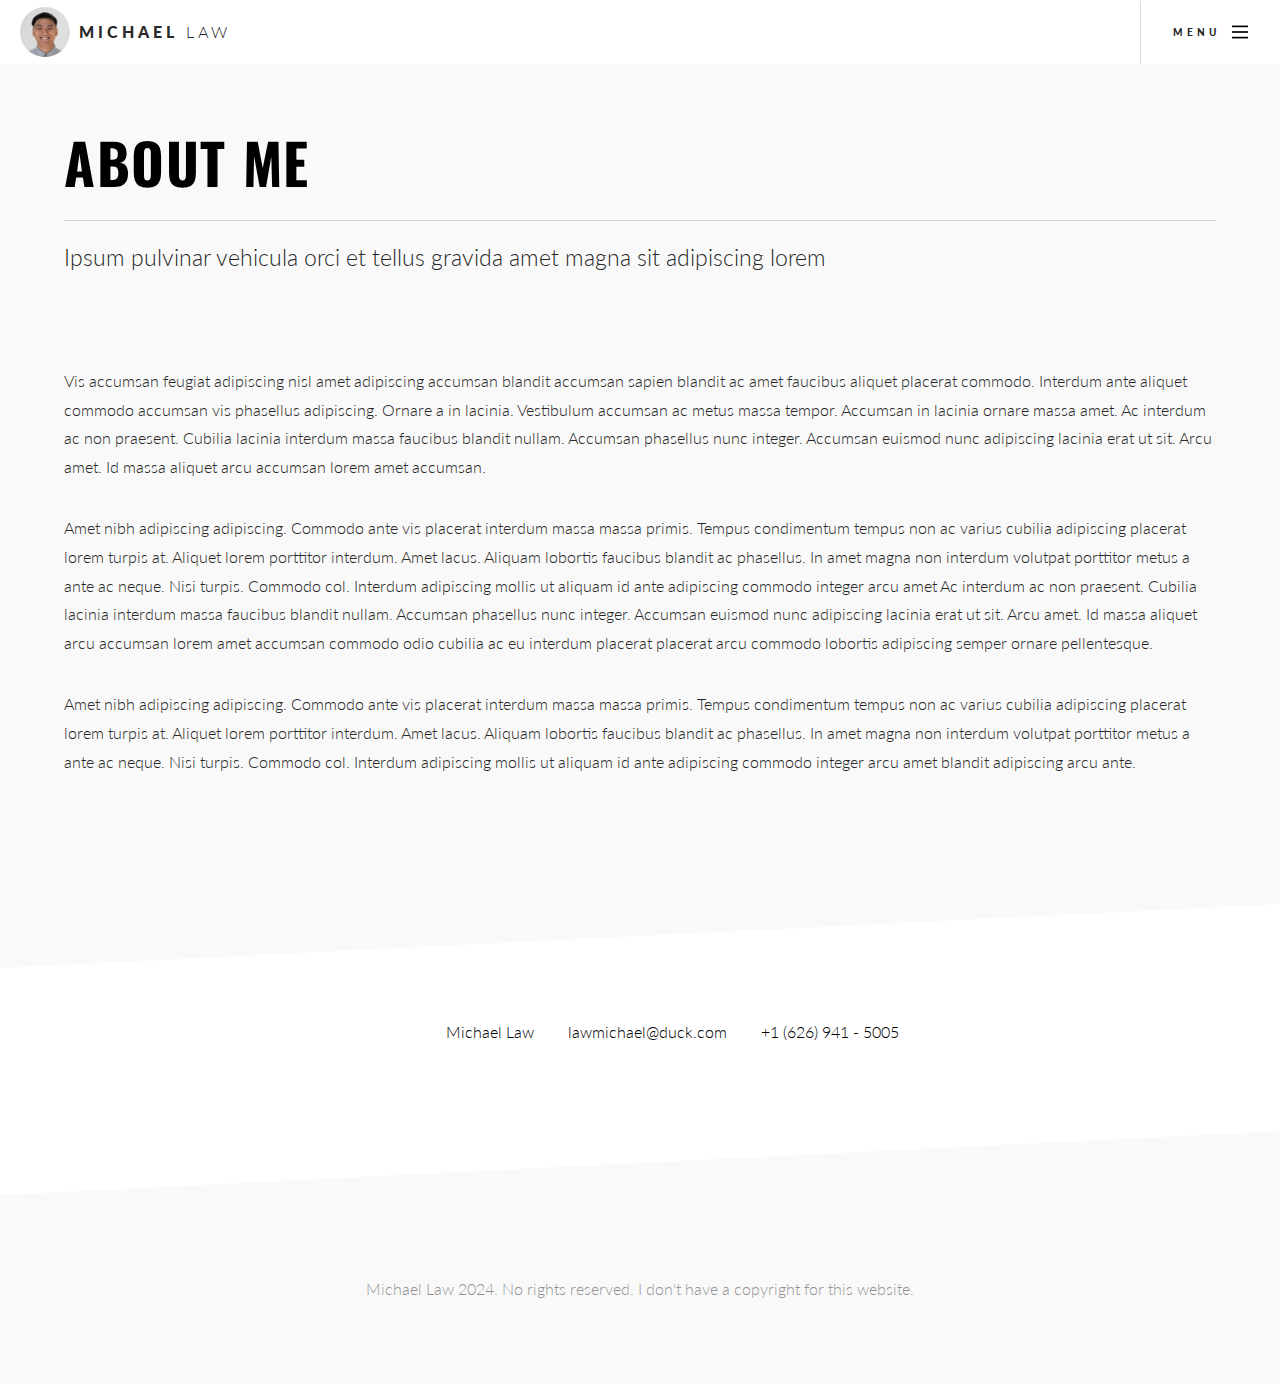
==== commit a04ed54f: "various adustments" ====
--- a/about.html
+++ b/about.html
@@ -37,7 +37,7 @@
 					</nav>
 
 				<!-- Main -->
-					<section id="main" class="wrapper style2" style="padding-bottom: 80px; margin-top: -80px;">
+					<section id="main" class="wrapper style2" style="padding-bottom: 160px; margin-top: -40px;">
 						<div class="inner">
 							<header class="major special" style="margin-bottom: 0px;">
 								<h1>About Me</h1>
@@ -52,7 +52,7 @@
 
 				<!-- Footer -->
 				<!-- this section kinda irrelevant, might consider removing CONSIDER REMOVING PLEASE I BEG OF YOU -->
-					<section id="footer" class="wrapper" style="padding: 40px 0 80px">
+					<section id="footer" class="wrapper" style="padding: 50px 0 100px">
 						<div class="inner">
 							<div class="split">
 
@@ -67,7 +67,7 @@
 
 				<!-- Copyright -->
 					<!-- <section class="wrapper style2 copyright"> -->
-					<section class="wrapper style2 copyright" style="padding:40px">
+					<section class="wrapper style2 copyright" style="padding:80px">
 						<div class="inner">
 							Michael Law 2024. No rights reserved. I don't have a copyright for this website.
 							<!--&copy; is the symbol for copyright. I don't have a copyright so no symbol rn-->
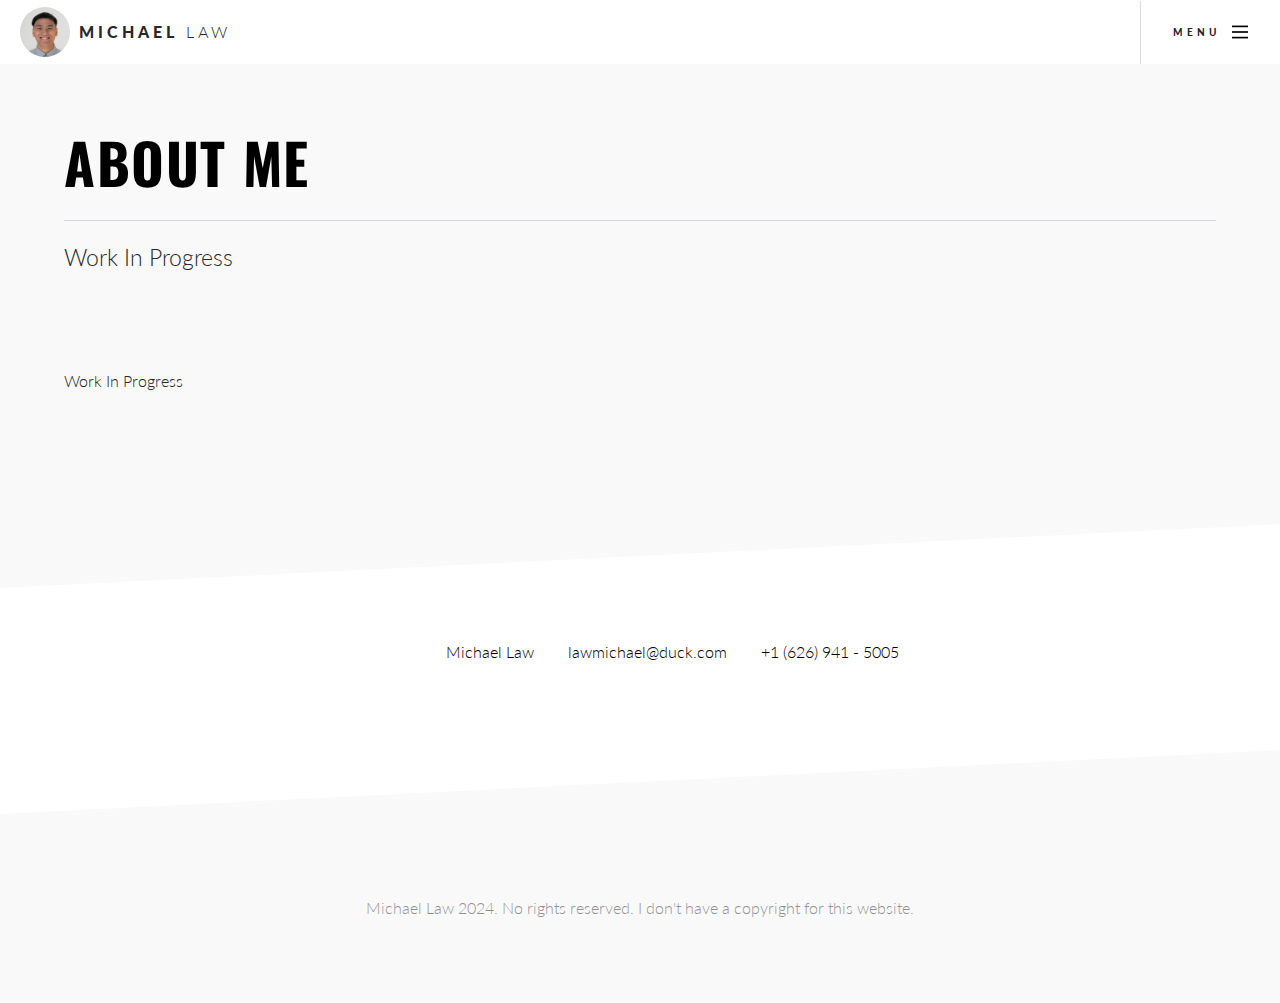
==== commit 35bf9718: "updated about page as under construction" ====
--- a/about.html
+++ b/about.html
@@ -41,12 +41,14 @@
 						<div class="inner">
 							<header class="major special" style="margin-bottom: 0px;">
 								<h1>About Me</h1>
-								<p>Ipsum pulvinar vehicula orci et tellus gravida amet magna sit adipiscing lorem</p>
+								<p>Work In Progress</p>
 							</header>
 							<a href="#" class="image main"><img src="images/slides/slide01.jpg" alt="" /></a>
-							<p>Vis accumsan feugiat adipiscing nisl amet adipiscing accumsan blandit accumsan sapien blandit ac amet faucibus aliquet placerat commodo. Interdum ante aliquet commodo accumsan vis phasellus adipiscing. Ornare a in lacinia. Vestibulum accumsan ac metus massa tempor. Accumsan in lacinia ornare massa amet. Ac interdum ac non praesent. Cubilia lacinia interdum massa faucibus blandit nullam. Accumsan phasellus nunc integer. Accumsan euismod nunc adipiscing lacinia erat ut sit. Arcu amet. Id massa aliquet arcu accumsan lorem amet accumsan.</p>
+							<!-- <img src="images/slides/slide01.jpg" alt=""> -->
+							<p>Work In Progress</p>
+							<!-- <p>Vis accumsan feugiat adipiscing nisl amet adipiscing accumsan blandit accumsan sapien blandit ac amet faucibus aliquet placerat commodo. Interdum ante aliquet commodo accumsan vis phasellus adipiscing. Ornare a in lacinia. Vestibulum accumsan ac metus massa tempor. Accumsan in lacinia ornare massa amet. Ac interdum ac non praesent. Cubilia lacinia interdum massa faucibus blandit nullam. Accumsan phasellus nunc integer. Accumsan euismod nunc adipiscing lacinia erat ut sit. Arcu amet. Id massa aliquet arcu accumsan lorem amet accumsan.</p>
 							<p>Amet nibh adipiscing adipiscing. Commodo ante vis placerat interdum massa massa primis. Tempus condimentum tempus non ac varius cubilia adipiscing placerat lorem turpis at. Aliquet lorem porttitor interdum. Amet lacus. Aliquam lobortis faucibus blandit ac phasellus. In amet magna non interdum volutpat porttitor metus a ante ac neque. Nisi turpis. Commodo col. Interdum adipiscing mollis ut aliquam id ante adipiscing commodo integer arcu amet Ac interdum ac non praesent. Cubilia lacinia interdum massa faucibus blandit nullam. Accumsan phasellus nunc integer. Accumsan euismod nunc adipiscing lacinia erat ut sit. Arcu amet. Id massa aliquet arcu accumsan lorem amet accumsan commodo odio cubilia ac eu interdum placerat placerat arcu commodo lobortis adipiscing semper ornare pellentesque.</p>
-							<p>Amet nibh adipiscing adipiscing. Commodo ante vis placerat interdum massa massa primis. Tempus condimentum tempus non ac varius cubilia adipiscing placerat lorem turpis at. Aliquet lorem porttitor interdum. Amet lacus. Aliquam lobortis faucibus blandit ac phasellus. In amet magna non interdum volutpat porttitor metus a ante ac neque. Nisi turpis. Commodo col. Interdum adipiscing mollis ut aliquam id ante adipiscing commodo integer arcu amet blandit adipiscing arcu ante.</p>
+							<p>Amet nibh adipiscing adipiscing. Commodo ante vis placerat interdum massa massa primis. Tempus condimentum tempus non ac varius cubilia adipiscing placerat lorem turpis at. Aliquet lorem porttitor interdum. Amet lacus. Aliquam lobortis faucibus blandit ac phasellus. In amet magna non interdum volutpat porttitor metus a ante ac neque. Nisi turpis. Commodo col. Interdum adipiscing mollis ut aliquam id ante adipiscing commodo integer arcu amet blandit adipiscing arcu ante.</p> -->
 						</div>
 					</section>
 
@@ -57,9 +59,9 @@
 							<div class="split">
 
 								<ul class="contact-icons" style="margin: auto;">
-									<a href="https://www.linkedin.com/in/mlaw2/" class="icon brands alt fa-linkedin" style="margin: 15px;"><span class="label">Michael Law</span></a>
-									<a href="mailto:lawmichael@duck.com" class="icon solid alt fa-envelope" style="margin: 15px;"><span class="label">lawmichael@duck.com</span></a>
-									<a href="tel:+16269415005" class="icon solid alt fa-phone" style="margin: 15px;"><span class="label">+1 (626) 941 - 5005</span></a>
+									<a href="https://www.linkedin.com/in/mlaw2/" target="_blank" class="icon brands alt fa-linkedin" style="margin: 15px;"><span class="label">Michael Law</span></a>
+									<a href="mailto:lawmichael@duck.com" target="_blank" class="icon solid alt fa-envelope" style="margin: 15px;"><span class="label">lawmichael@duck.com</span></a>
+									<a href="tel:+16269415005" target="_blank" class="icon solid alt fa-phone" style="margin: 15px;"><span class="label">+1 (626) 941 - 5005</span></a>
 								</ul>
 							</div>
 						</div>
